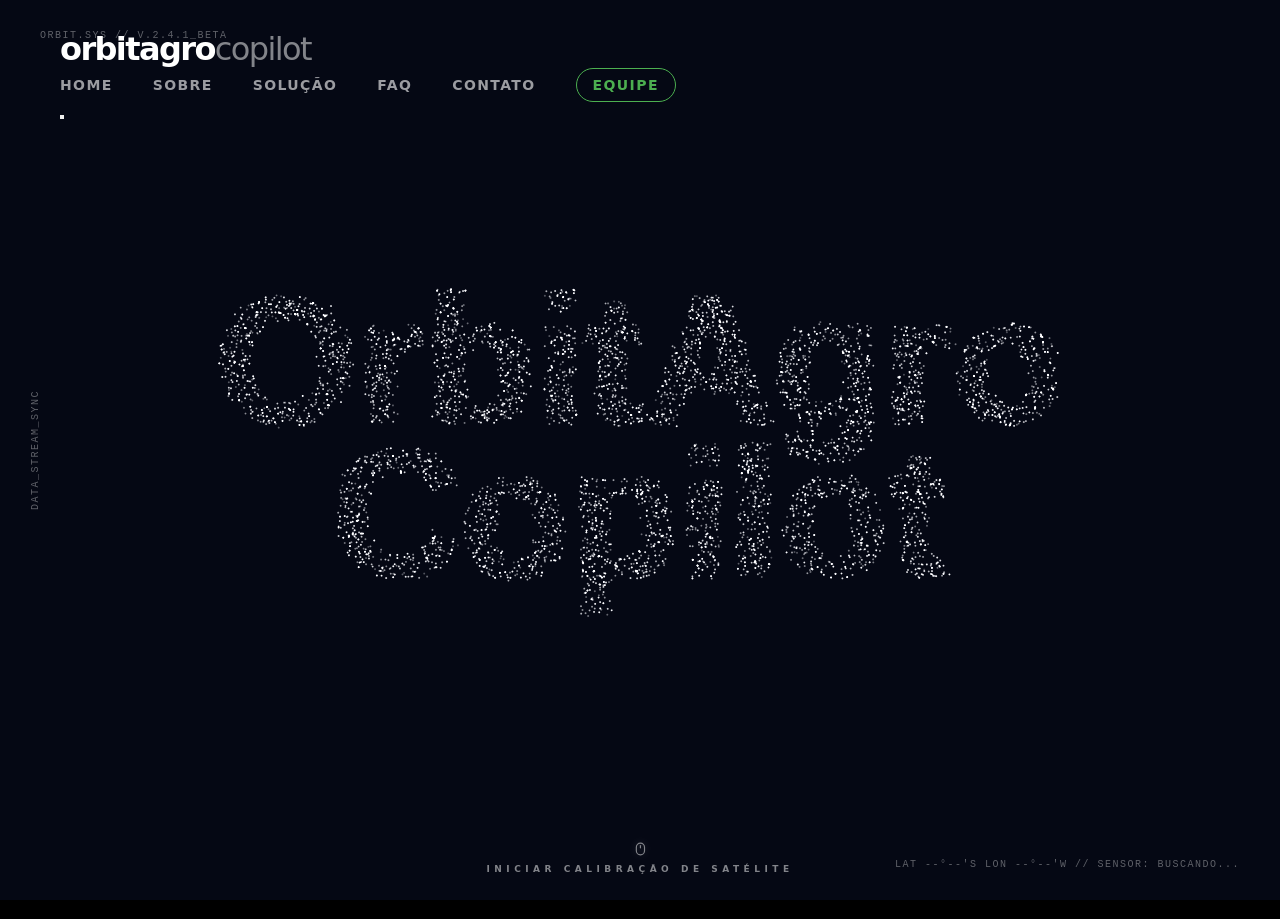
==== index.html @ 63adf606 "Feat: arrumando a pagina integrantes, amanhã vou terminar já, são 4 da manhã" ====
<!DOCTYPE html>
<html lang="pt-BR">
<head>
  <meta charset="UTF-8" />
  <meta name="viewport" content="width=device-width, initial-scale=1.0" />
  <title>OrbitAgro Copilot - Global Solution</title>
  <link rel="stylesheet" href="css/style.css" />
</head>
<body>
  <div class="hud-element hud-top-left" aria-hidden="true">ORBIT.SYS // V.2.4.1_BETA</div>
  <div class="hud-element hud-bottom-right" id="hud-location" aria-hidden="true">LAT --°--'S LON --°--'W // SENSOR: BUSCANDO...</div>
  <div class="hud-element hud-vertical" aria-hidden="true">DATA_STREAM_SYNC</div>

  <header class="site-header">
    <div class="header-inner">
      <h1 class="site-title">
        <a class="brand-logo" href="index.html" aria-label="OrbitAgro Copilot Home">
          <span>orbitagro</span><span>copilot</span>
        </a>
      </h1>
      <nav class="desktop-nav" aria-label="Navegação Principal">
        <a href="index.html">Home</a>
        <a href="pages/sobre.html">Sobre</a>
        <a href="#stage-plantacao">Solução</a>
        <a href="pages/faq.html">FAQ</a>
        <a href="pages/contato.html">Contato</a>
        <a href="pages/integrantes.html" class="highlighted-link">Equipe</a>
      </nav>
      <button class="menu-toggle" type="button" aria-label="Abrir menu mobile" aria-expanded="false" aria-controls="mobileMenu">
        <span></span><span></span><span></span>
      </button>
    </div>
  </header>

  <nav class="mobile-menu" id="mobileMenu" aria-label="Navegação Mobile">
    <a href="index.html">Home</a>
    <a href="pages/sobre.html">Sobre</a>
    <a href="#stage-plantacao">Solução</a>
    <a href="pages/faq.html">FAQ</a>
    <a href="pages/contato.html">Contato</a>
    <a href="pages/integrantes.html" class="highlighted-link-mobile">Equipe</a>
  </nav>

  <canvas id="particleCanvas" aria-hidden="true"></canvas>

  <div id="hotspot-layer" class="hotspot-layer" aria-hidden="true"></div>

  <div id="pestModal" class="pest-modal-overlay" role="dialog" aria-modal="true" aria-labelledby="modalPestName">
    <div class="pest-modal">
      <button class="close-modal" id="closeModal" aria-label="Fechar Modal">&times;</button>
      <div class="carousel-container">
        <div class="carousel-track" id="carouselTrack"></div>
        <button class="carousel-btn prev" id="btnPrev" aria-label="Anterior">&#10094;</button>
        <button class="carousel-btn next" id="btnNext" aria-label="Próximo">&#10095;</button>
      </div>
      <div class="pest-info">
        <h3 id="modalPestName" class="text-primary">Nome da Praga</h3>
        <p id="modalPestDesc">Descrição dos sintomas...</p>
      </div>
    </div>
  </div>

  <main class="journey-container">
    
    <section class="stage align-center" id="stage-hero" aria-label="Início">
      <div class="scroll-hint">
        <svg class="mouse-icon mouse-icon-svg" viewBox="0 0 24 24" fill="none" stroke="currentColor" stroke-width="2" stroke-linecap="round" stroke-linejoin="round" aria-hidden="true"><rect x="5" y="2" width="14" height="20" rx="7" ry="7"></rect><line x1="12" y1="6" x2="12" y2="10"></line></svg>
        <span>Iniciar Calibração de Satélite</span>
      </div>
    </section>

    <section class="stage split-layout" id="stage-plantacao" aria-labelledby="titulo-lavoura">
      <div class="glass-card align-left">
        <h2 id="titulo-lavoura" class="split-text">Dados da Lavoura</h2>
        <p class="animate-fade-up subtitle-spacing">Parâmetros iniciais de cultivo.</p>
        
        <label class="animate-fade-up" for="talhao">Identificação do talhão</label>
        <input type="text" id="talhao" placeholder="Ex: Lote Alfa" class="text-input animate-fade-up" />
        
        <label class="animate-fade-up">Cultura predominante</label>
        <div class="chip-group animate-fade-up" role="radiogroup" aria-label="Selecione a cultura">
          <label class="chip"><input type="radio" name="cultura" value="soja">🌿 Soja</label>
          <label class="chip"><input type="radio" name="cultura" value="cana">🎋 Cana</label>
          <label class="chip"><input type="radio" name="cultura" value="milho">🌽 Milho</label>
          <label class="chip"><input type="radio" name="cultura" value="cafe">☕ Café</label>
          <label class="chip"><input type="radio" name="cultura" value="algodao">☁️ Algodão</label>
        </div>
      </div>
      
      <article class="insights-panel align-right" id="panel-plantacao">
        <div class="hologram-beam" aria-hidden="true"></div> 
        <div class="hologram-base" aria-hidden="true"></div> 
        <div class="crop-profile-row animate-fade-up">
          <div class="image-scanner-container">
             <img src="" id="info-img-cultura" class="crop-image-large" alt="Grão da Cultura" />
             <div class="scanner-overlay" aria-hidden="true"></div>
          </div>
          <div class="crop-info-side">
             <span id="info-ranking">--</span>
             <h3 id="info-nome-cultura" class="huge-data small text-primary">--</h3>
             <div class="insight-label mt-3">Requisitos Edáficos (Solo)</div>
             <div class="insight-value-side" id="info-solo-tipo">-</div>
             <div class="insight-label mt-3">Preparo e Manejo Sustentável</div>
             <div class="insight-value-side text-muted" id="info-solo-manejo">-</div>
          </div>
        </div>
      </article>
    </section>

    <section class="stage monitoramento-stage" id="stage-sol" aria-label="Monitoramento NDVI">
      <aside class="telemetry-left">
        <div class="data-box">
          <h3 class="label">Temperatura Local</h3>
          <div class="value" id="rt-temp">--°C</div>
          <p class="sub-label" id="rt-local">Aguardando Coordenada...</p>
        </div>
        <div class="data-box mt-4">
          <h3 class="label">Qualidade do Ar (AQI)</h3>
          <div class="value text-primary" id="rt-aqi">--</div>
          <p class="sub-label">Analisando particulados...</p>
        </div>
      </aside>

      <article class="satellite-viewer">
        <div class="viewer-border">
          <img id="img-satelite-real" src="" alt="Mapa NDVI" />
          <div class="ndvi-legend" id="ndviLegend" aria-hidden="true">
            <div class="legend-title">Índice Vegetativo (NDVI)</div>
            <div class="legend-bar"></div>
            <div class="legend-labels"><span>Nuvens</span><span>Solo Nu</span><span>Deficiência</span><span>Saudável</span><span>Denso</span></div>
          </div>
        </div>
      </article>

      <aside class="telemetry-right">
        <div class="data-box">
          <h3 class="label">Previsão (3 Dias)</h3>
          <ul id="rt-forecast" class="forecast-list"><li>Aguardando satélite...</li></ul>
        </div>
      </aside>

      <div class="soil-info-bar">
        <div class="info-item"><h4>Manejo Recomendado</h4><p id="res-solo-info">Sincronizando com satélite Sentinel-2...</p></div>
        <div class="info-item"><h4>Laudo Agronômico Orbital</h4><p id="res-ndvi">Processando imagem espectral...</p></div>
      </div>
    </section>

    <section class="stage monitoramento-stage" id="stage-chuva" aria-label="Monitoramento NDMI">
      <aside class="telemetry-left">
        <div class="data-box">
          <h3 class="label text-blue">Chance de Chuva (Hoje)</h3>
          <div class="value text-blue" id="rt-chuva-chance">--%</div>
          <p class="sub-label text-blue" id="rt-chuva-vol">Volume: -- mm</p>
        </div>
      </aside>

      <article class="satellite-viewer">
        <div class="viewer-border ndmi-border">
          <img id="img-satelite-umidade" src="" alt="Mapa Hídrico NDMI" />
          <div class="ndvi-legend ndmi-legend" id="ndmiLegend" aria-hidden="true">
            <div class="legend-title">Índice de Umidade do Solo (NDMI)</div>
            <div class="legend-bar"></div>
            <div class="legend-labels"><span>Seca Severa</span><span>Déficit</span><span>Ideal</span><span>Úmido</span><span>Alagado</span></div>
          </div>
        </div>
      </article>

      <aside class="telemetry-right">
        <div class="data-box">
          <h3 class="label text-blue">Probabilidade Semanal</h3>
          <ul id="rt-chuva-semana" class="forecast-list blue-list">
            <li>Aguardando meteorologia...</li>
          </ul>
        </div>
      </aside>

      <div class="soil-info-bar ndmi-bar">
        <div class="info-item">
          <h4 class="text-blue">Diretriz de Irrigação</h4>
          <p id="res-irrigacao-info">Aguardando dados meteorológicos...</p>
        </div>
        <div class="info-item">
          <h4 class="text-blue">Laudo Hídrico Orbital</h4>
          <p id="res-ndmi-laudo">Processando satélite de umidade...</p>
        </div>
      </div>
    </section>

    <section class="stage align-center stage-relative" id="stage-pragas-interativas" aria-label="Catálogo Biológico">
      <div class="text-center-wrapper disabled-pointer">
        <h2 class="split-text pest-title">Catálogo Biológico</h2>
        <p class="pest-subtitle">Interaja com os pontos luminosos sobre as folhas para identificar as ameaças comuns e aprender a reconhecer os sintomas na sua lavoura.</p>
      </div>
    </section>

    <section class="stage split-layout" id="stage-inspecao" aria-labelledby="titulo-laudo">
      <div class="glass-card align-left compact-card">
        <h2 id="titulo-laudo" class="split-text">Laudo Analítico</h2>
        <p class="animate-fade-up">Cruze as imagens orbitais com sua observação local.</p>
        
        <fieldset class="custom-fieldset">
          <legend class="custom-legend animate-fade-up">1. Com base no Satélite NDVI, a saúde foliar atual é:</legend>
          <div class="radio-cards animate-fade-up mb-20">
            <label class="radio-card"><input type="radio" name="saudeFoliar" value="1" checked><span class="title">Verde / Densa</span></label>
            <label class="radio-card"><input type="radio" name="saudeFoliar" value="2"><span class="title">Amarelada / Falhas</span></label>
          </div>
        </fieldset>

        <fieldset class="custom-fieldset">
          <legend class="custom-legend animate-fade-up">2. O Mapa Hídrico (NDMI) apresenta zonas críticas marrons?</legend>
          <div class="radio-cards animate-fade-up mb-20">
            <label class="radio-card"><input type="radio" name="stressHidrico" value="2"><span class="title">Sim (Déficit Hídrico)</span></label>
            <label class="radio-card"><input type="radio" name="stressHidrico" value="1" checked><span class="title">Não (Ideal/Saturado)</span></label>
          </div>
        </fieldset>

        <label class="animate-fade-up" for="diasSeca">3. Ocorreram dias seguidos sem precipitação na fazenda?</label>
        <div class="stepper animate-fade-up mb-20 stepper-height">
          <button type="button" class="step-btn" id="btnMinus" aria-label="Diminuir dias">-</button>
          <input type="number" id="diasSeca" value="0" min="0" readonly aria-label="Quantidade de dias sem chuva" />
          <button type="button" class="step-btn" id="btnPlus" aria-label="Aumentar dias">+</button>
        </div>

        <fieldset class="custom-fieldset">
          <legend class="custom-legend animate-fade-up">4. Após o estudo interativo, identificou pragas na lavoura?</legend>
          <div class="radio-cards column-cards-mobile animate-fade-up">
            <label class="radio-card"><input type="radio" name="nivelPragas" value="3"><span class="icon" aria-hidden="true">🐛</span><span class="title">Infestação</span></label>
            <label class="radio-card"><input type="radio" name="nivelPragas" value="2"><span class="icon" aria-hidden="true">🤔</span><span class="title">Foco Isolado</span></label>
            <label class="radio-card"><input type="radio" name="nivelPragas" value="1" checked><span class="icon" aria-hidden="true">✅</span><span class="title">Sem Pragas</span></label>
          </div>
        </fieldset>

        <button id="btnDiagnostico" class="primary-btn animate-fade-up mt-30">Gerar Diagnóstico Final</button>
      </div>
    </section>

    <section class="stage final-stage" id="stage-resultado" aria-label="Resultado Analítico">
      <div class="corners-container" aria-hidden="true">
        <div class="floating-corner"><h4>Saúde Foliar</h4><p id="res-praga">Aguardando dados...</p></div>
        <div class="floating-corner"><h4>Condição do Solo</h4><p id="res-solo">Aguardando dados...</p></div>
        <div class="floating-corner"><h4>Balanço Hídrico</h4><p id="res-chuva">Aguardando dados...</p></div>
        <div class="floating-corner"><h4>Clima e Atmosfera</h4><p id="res-clima">Aguardando dados...</p></div>
      </div>
      
      <div class="glass-card result-card">
        <h2 class="split-text">Decisão Agronômica</h2>
        
        <div class="dashboard animate-fade-up">
          <div class="gauge-container" aria-hidden="true">
            <svg viewBox="0 0 100 55" class="gauge">
              <path d="M 10 50 A 40 40 0 0 1 90 50" fill="none" stroke="rgba(255,255,255,0.08)" stroke-width="4" stroke-linecap="round" stroke-dasharray="2 4"/>
              <path id="gaugeFill" d="M 10 50 A 40 40 0 0 1 90 50" fill="none" stroke="#4caf50" stroke-width="6" stroke-linecap="round" stroke-dasharray="126" stroke-dashoffset="126" class="gauge-fill-path" />
            </svg>
            <div class="gauge-text" id="riskBadge">PROCESSAR</div>
          </div>
          <div class="factors" aria-hidden="true">
            <div class="factor"><div class="factor-header"><span>NDVI Foliar</span></div><div class="factor-bar"><div class="factor-fill" id="barNdvi"></div></div></div>
            <div class="factor"><div class="factor-header"><span>Risco Hídrico</span></div><div class="factor-bar"><div class="factor-fill" id="barSeca"></div></div></div>
            <div class="factor"><div class="factor-header"><span>Ameaça Biol.</span></div><div class="factor-bar"><div class="factor-fill" id="barPraga"></div></div></div>
          </div>
        </div>

        <div class="recommendations animate-fade-up mt-4">
          <h3 class="text-primary mb-15">Parecer Inteligente Copilot:</h3>
          <ul id="recList"></ul>
        </div>
        
        <button id="btnRecomecar" class="secondary-btn animate-fade-up mt-30">Nova Calibração</button>
      </div>
    </section>
  </main>
  <script src="js/script.js"></script>
</body>
</html>
---- css/style.css ----
/* ==========================================================================
   ORBITAGRO COPILOT - STYLESHEET
   Padrão: BEM (modificado) / Clean Code CSS
   ========================================================================== */

/* =========================================
   1. VARIÁVEIS GLOBAIS E RESET
   ========================================= */
:root {
  --bg: #000000;
  --text: #ffffff;
  --muted: rgba(255, 255, 255, 0.6);
  --primary: #4caf50;
  --glow: rgba(76, 175, 80, 0.3);
  --blue: #03a9f4;
  
  --glass-bg: rgba(10, 10, 12, 0.65);
  --glass-border: rgba(255, 255, 255, 0.1);
  
  --ease: cubic-bezier(0.25, 1, 0.5, 1);
}

* {
  margin: 0;
  padding: 0;
  box-sizing: border-box;
}

html, body {
  width: 100%;
  height: 100%;
  overflow: hidden;
  background: var(--bg);
  color: var(--text);
  font-family: "SF Pro Display", Inter, system-ui, sans-serif;
  text-rendering: optimizeLegibility;
  -webkit-font-smoothing: antialiased;
}

/* Background com as Partículas WebGL */
#particleCanvas {
  position: fixed;
  inset: 0;
  width: 100vw;
  height: 100vh;
  display: block;
  background: var(--bg);
  z-index: 1;
  pointer-events: none;
}


/* =========================================
   2. HUD E NAVEGAÇÃO SUPERIOR
   ========================================= */
.hud-element {
  position: fixed;
  z-index: 50;
  font-family: monospace;
  font-size: 10px;
  color: var(--muted);
  letter-spacing: 0.15em;
  pointer-events: none;
  opacity: 0.6;
}

.hud-top-left {
  top: 30px;
  left: 40px;
}

.hud-bottom-right {
  bottom: 30px;
  right: 40px;
}

.hud-vertical {
  top: 50%;
  left: 30px;
  transform: translateY(-50%) rotate(-180deg);
  writing-mode: vertical-rl;
}

.site-header {
  position: fixed;
  top: 0;
  left: 0;
  right: 0;
  z-index: 100;
  padding: 30px 60px;
  display: flex;
  align-items: center;
  justify-content: space-between;
}

.brand-logo {
  font-size: 32px;
  font-weight: 800;
  letter-spacing: -0.05em;
  color: #fff;
  text-decoration: none;
}

.brand-logo span:last-child {
  font-weight: 400;
  opacity: 0.5;
}

.desktop-nav {
  display: flex;
  gap: 40px;
  align-items: center;
}

.desktop-nav a {
  color: #fff;
  text-decoration: none;
  font-size: 14px;
  font-weight: 600;
  text-transform: uppercase;
  letter-spacing: 0.1em;
  opacity: 0.6;
  transition: opacity 0.4s var(--ease), text-shadow 0.4s var(--ease);
}

.desktop-nav a:hover {
  opacity: 1;
  text-shadow: 0 0 15px rgba(255, 255, 255, 0.6);
}

.desktop-nav a.highlighted-link {
  color: var(--primary);
  opacity: 1;
  border: 1px solid var(--primary);
  padding: 8px 16px;
  border-radius: 999px;
  transition: 0.3s var(--ease);
}

.desktop-nav a.highlighted-link:hover {
  background: var(--primary);
  color: #000;
  text-shadow: none;
  box-shadow: 0 0 15px var(--glow);
}

/* Scroll Hint (Rato animado) */
.scroll-hint {
  position: absolute;
  bottom: 5vh;
  left: 50%;
  transform: translateX(-50%);
  display: flex;
  flex-direction: column;
  align-items: center;
  gap: 8px;
  opacity: 0.5;
  pointer-events: none;
  z-index: 20;
  text-align: center;
}

.scroll-hint span {
  font-size: 9px;
  letter-spacing: 0.5em;
  text-transform: uppercase;
  font-weight: 600;
  color: #fff;
}

.mouse-icon {
  width: 14px;
  height: 14px;
  filter: drop-shadow(0 0 4px rgba(255, 255, 255, 0.4));
  animation: bounceMouse 2s infinite var(--ease);
}

@keyframes bounceMouse {
  0%, 100% { transform: translateY(0); }
  50% { transform: translateY(-8px); }
}


/* =========================================
   3. ESTRUTURA GERAL (GRID & STAGES)
   ========================================= */
.journey-container {
  position: relative;
  z-index: 10;
  height: 100vh;
  width: 100vw;
  overflow-y: scroll;
  scroll-snap-type: y mandatory;
  scroll-behavior: smooth;
  -ms-overflow-style: none;
  scrollbar-width: none;
}

.journey-container::-webkit-scrollbar {
  display: none;
}

.stage {
  min-height: 100vh;
  width: 100vw;
  display: flex;
  align-items: center;
  justify-content: center;
  padding: 5vh 8vw;
  scroll-snap-align: start;
  scroll-snap-stop: always;
  overflow: hidden;
}

.split-layout {
  display: grid;
  grid-template-columns: 500px 1fr;
  gap: 80px;
  width: 100%;
  max-width: 1500px;
  margin: 0 auto;
}

.split-layout.reverse {
  grid-template-columns: 1fr 500px;
}


/* =========================================
   4. TIPOGRAFIA, TEXTOS E ANIMAÇÕES
   ========================================= */
.huge-data {
  font-size: 72px;
  font-weight: 800;
  letter-spacing: -0.05em;
  line-height: 1;
  text-shadow: 0 0 30px rgba(255, 255, 255, 0.2);
  margin-bottom: 10px;
}

.huge-data.small {
  font-size: 48px;
}

.text-primary { color: var(--primary); }
.text-muted { color: var(--muted); }
.text-blue { color: var(--blue) !important; text-shadow: 0 0 30px rgba(3, 169, 244, 0.4); }

.mt-3 { margin-top: 24px; }
.mt-4 { margin-top: 40px; }

/* Animações de Revelação (Observer) */
.animate-fade-up {
  opacity: 0;
  transform: translate3d(0, 15px, 0);
  transition: all 0.6s var(--ease);
}

.is-active .animate-fade-up {
  opacity: 1;
  transform: translate3d(0, 0, 0);
}

.word {
  display: inline-block;
  overflow: hidden;
  vertical-align: bottom;
  margin-right: 0.25em;
}

.word-inner {
  display: inline-block;
  opacity: 0;
  transform: translate3d(0, 100%, 0);
  transition: transform 0.6s var(--ease), opacity 0.6s var(--ease);
}

.is-active .word-inner {
  opacity: 1;
  transform: translate3d(0, 0, 0);
}


/* =========================================
   5. COMPONENTES UI (CARDS E FORMULÁRIOS)
   ========================================= */
.glass-card {
  position: relative;
  background: var(--glass-bg);
  border-radius: 24px;
  padding: 48px;
  width: 100%;
  max-width: 500px;
  box-shadow: 0 20px 50px rgba(0, 0, 0, 0.8), inset 0 1px 1px rgba(255, 255, 255, 0.05);
  border: 1px solid var(--glass-border);
  z-index: 5;
}

.compact-card {
  padding: 30px 40px;
  max-width: 600px; /* Alargado para caber inputs lado a lado */
}

.glass-card h2 {
  font-size: 34px;
  margin-bottom: 8px;
  font-weight: 800;
  letter-spacing: -0.04em;
}

.glass-card p {
  color: var(--muted);
  font-size: 15px;
  margin-bottom: 36px;
  line-height: 1.5;
  font-weight: 300;
}

/* Helpers para inputs lado a lado (Estágio 6) */
.form-row {
  display: flex;
  gap: 20px;
  width: 100%;
  margin-bottom: 24px;
}

.form-col {
  flex: 1;
  display: flex;
  flex-direction: column;
}

label {
  display: block;
  font-size: 11px;
  font-weight: 600;
  color: rgba(255, 255, 255, 0.8);
  margin-bottom: 12px;
  text-transform: uppercase;
  letter-spacing: 0.1em;
}

.text-input {
  width: 100%;
  background: rgba(255, 255, 255, 0.03);
  border: 1px solid rgba(255, 255, 255, 0.15);
  color: #fff;
  padding: 18px;
  border-radius: 12px;
  font-size: 15px;
  margin-bottom: 32px;
  outline: none;
  transition: 0.3s var(--ease);
}

.text-input:focus {
  border-color: rgba(255, 255, 255, 0.5);
  background: rgba(255, 255, 255, 0.08);
}

/* Chips de Seleção */
.chip-group {
  display: flex;
  flex-wrap: wrap;
  gap: 8px;
  margin-bottom: 32px;
}

.chip {
  cursor: pointer;
  padding: 10px 16px;
  background: rgba(255, 255, 255, 0.05);
  border: 1px solid rgba(255, 255, 255, 0.1);
  border-radius: 8px;
  font-size: 13px;
  font-weight: 500;
  transition: 0.3s var(--ease);
  display: inline-flex;
  align-items: center;
  gap: 8px;
}

.chip input {
  display: none;
}

.chip:hover {
  background: rgba(255, 255, 255, 0.15);
  transform: translateY(-2px);
}

.chip:has(input:checked) {
  background: #fff;
  color: #000;
  font-weight: 700;
  box-shadow: 0 4px 15px rgba(255, 255, 255, 0.3);
}

/* Radio Cards (Inspecções) */
.radio-cards {
  display: flex;
  gap: 8px;
}

.radio-cards.column-cards {
  flex-direction: column;
}

.radio-card {
  flex: 1;
  position: relative;
  cursor: pointer;
  background: rgba(255, 255, 255, 0.03);
  border: 1px solid rgba(255, 255, 255, 0.08);
  border-radius: 12px;
  padding: 16px;
  text-align: center;
  transition: 0.3s var(--ease);
  display: flex;
  flex-direction: column;
  align-items: center;
  gap: 10px;
}

.compact-radios .radio-card {
  flex-direction: row;
  text-align: left;
  padding: 10px 15px;
}

.radio-card input {
  display: none;
}

.radio-card .icon {
  font-size: 20px;
  filter: grayscale(1) opacity(0.6);
  transition: 0.3s var(--ease);
}

.radio-card .title {
  font-size: 12px;
  font-weight: 500;
  color: var(--muted);
  transition: 0.3s var(--ease);
}

.radio-card:hover {
  background: rgba(255, 255, 255, 0.08);
  transform: translateY(-3px);
}

.radio-card:has(input:checked) {
  background: rgba(255, 255, 255, 0.12);
  border-color: var(--primary);
  box-shadow: 0 4px 20px var(--glow);
  transform: translateY(-3px);
}

.radio-card:has(input:checked) .icon {
  filter: grayscale(0) opacity(1);
  transform: scale(1.1);
}

.radio-card:has(input:checked) .title {
  color: #fff;
}

/* Stepper (Contador de dias secos) */
.stepper {
  display: flex;
  align-items: center;
  background: rgba(255, 255, 255, 0.05);
  border: 1px solid rgba(255, 255, 255, 0.1);
  border-radius: 12px;
  overflow: hidden;
  height: 48px;
}

.step-btn {
  width: 50px;
  height: 100%;
  background: transparent;
  border: none;
  color: #fff;
  font-size: 22px;
  cursor: pointer;
  transition: 0.2s;
}

.step-btn:hover {
  background: rgba(255, 255, 255, 0.15);
}

.stepper input {
  flex: 1;
  height: 100%;
  background: transparent;
  border: none;
  color: #fff;
  font-size: 18px;
  font-weight: 700;
  text-align: center;
}

/* Botões */
.primary-btn {
  width: 100%;
  padding: 18px;
  border: none;
  border-radius: 12px;
  background: #fff;
  color: #000;
  font-size: 14px;
  text-transform: uppercase;
  letter-spacing: 0.1em;
  font-weight: 800;
  cursor: pointer;
  transition: all 0.3s var(--ease);
}

.primary-btn:hover {
  background: #e0e0e0;
  transform: translateY(-2px);
  box-shadow: 0 8px 25px rgba(255, 255, 255, 0.25);
}

.secondary-btn {
  width: 100%;
  padding: 16px;
  border: 1px solid rgba(255, 255, 255, 0.2);
  border-radius: 12px;
  background: transparent;
  color: #fff;
  font-size: 13px;
  text-transform: uppercase;
  letter-spacing: 0.1em;
  font-weight: 600;
  cursor: pointer;
  transition: 0.3s var(--ease);
}

.secondary-btn:hover {
  background: rgba(255, 255, 255, 0.1);
}


/* =========================================
   6. EFEITO HOLOGRAMA (ESTÁGIO 2)
   ========================================= */
.insights-panel {
  opacity: 0;
  pointer-events: none;
  transform: translateY(30px);
  transition: all 0.6s var(--ease);
  display: flex;
  flex-direction: column;
  justify-content: center;
  position: relative;
  padding: 40px 20px;
}

.insights-panel.visible {
  opacity: 1;
  pointer-events: auto;
  transform: translateY(0);
}

.hologram-base {
  position: absolute;
  bottom: -80px;
  left: 50%;
  transform: translateX(-50%);
  width: 150px;
  height: 15px;
  background: var(--primary);
  border-radius: 50%;
  box-shadow: 0 0 50px 20px rgba(76, 175, 80, 0.4);
  opacity: 0;
  transition: opacity 1s var(--ease);
  z-index: -1;
}

.hologram-beam {
  position: absolute;
  bottom: -75px;
  left: -10%;
  width: 120%;
  height: 130%;
  background: linear-gradient(to top, rgba(76, 175, 80, 0.15) 0%, transparent 70%);
  clip-path: polygon(40% 100%, 60% 100%, 100% 0, 0 0);
  opacity: 0;
  transition: opacity 1s var(--ease) 0.2s;
  pointer-events: none;
  z-index: -1;
}

.insights-panel.visible .hologram-base, 
.insights-panel.visible .hologram-beam {
  opacity: 1;
}

.crop-profile-row {
  display: flex;
  flex-direction: row;
  align-items: center;
  gap: 50px;
  width: 100%;
  text-align: left;
}

.image-scanner-container {
  position: relative;
  width: 320px;
  height: 320px;
  border-radius: 30px;
  overflow: hidden;
  border: 2px solid var(--primary);
  box-shadow: 0 0 50px rgba(76, 175, 80, 0.2);
  flex-shrink: 0;
}

.crop-image-large {
  width: 100%;
  height: 100%;
  object-fit: cover;
  background-color: #050508;
}

.scanner-overlay {
  position: absolute;
  top: 0;
  left: 0;
  width: 100%;
  height: 100%;
  background: linear-gradient(to bottom, rgba(76, 175, 80, 0.2) 0%, transparent 50%, rgba(76, 175, 80, 0.2) 100%);
  mix-blend-mode: overlay;
  pointer-events: none;
}

.crop-info-side {
  display: flex;
  flex-direction: column;
  flex: 1;
}

.crop-info-side span {
  font-family: monospace;
  color: var(--primary);
  font-size: 12px;
  letter-spacing: 0.2em;
  text-transform: uppercase;
  margin-bottom: 8px;
}

.insight-label {
  font-family: monospace;
  font-size: 11px;
  color: var(--primary);
  text-transform: uppercase;
  letter-spacing: 0.15em;
  margin-bottom: 8px;
}

.insight-value-side {
  font-size: 16px;
  line-height: 1.6;
  color: #fff;
  text-shadow: 0 2px 10px rgba(0, 0, 0, 0.8);
}


/* =========================================
   7. PAINEL DE SATÉLITES E TELEMETRIA (ESTÁGIOS 3 E 4)
   ========================================= */
.monitoramento-stage {
  display: grid;
  grid-template-columns: 250px 1fr 250px;
  grid-template-rows: 1fr auto;
  gap: 40px;
  width: 100%;
  max-width: 1600px;
  margin: 0 auto;
}

.telemetry-left, 
.telemetry-right {
  display: flex;
  flex-direction: column;
  justify-content: center;
  gap: 40px;
}

.data-box {
  border-left: 3px solid var(--primary);
  padding-left: 20px;
}

.data-box h3.text-blue {
  border-left-color: var(--blue);
}

#stage-chuva .data-box {
  border-left: 3px solid var(--blue);
}

.data-box .label {
  font-family: monospace;
  font-size: 12px;
  color: var(--primary);
  text-transform: uppercase;
  margin-bottom: 8px;
  letter-spacing: 0.1em;
}

.data-box .value {
  font-size: 64px;
  font-weight: 800;
  color: #fff;
  line-height: 1;
  margin-bottom: 5px;
  text-shadow: 0 0 20px rgba(255, 255, 255, 0.1);
}

.data-box .sub-label {
  font-size: 13px;
  color: var(--muted);
}

.satellite-viewer {
  display: flex;
  justify-content: center;
  align-items: center;
  width: 100%;
}

.viewer-border {
  width: 100%;
  height: 400px;
  border: 1px solid var(--glass-border);
  border-radius: 20px;
  position: relative;
  overflow: hidden;
  box-shadow: 0 20px 50px rgba(0, 0, 0, 0.8), inset 0 0 0 2px var(--primary);
  background: #050508;
}

.ndmi-border {
  box-shadow: 0 20px 50px rgba(0, 0, 0, 0.8), inset 0 0 0 2px var(--blue);
  border-color: rgba(3, 169, 244, 0.3);
}

#img-satelite-real, 
#img-satelite-umidade {
  width: 100%;
  height: 100%;
  object-fit: cover;
  opacity: 0.4;
  transition: opacity 1.5s var(--ease);
}

#img-satelite-real.loaded, 
#img-satelite-umidade.loaded {
  opacity: 1;
  filter: contrast(1.1) saturate(1.2);
}

/* Legendas Sobrepostas no Satélite (HUD) */
.ndvi-legend {
  position: absolute;
  bottom: 15px;
  left: 50%;
  transform: translateX(-50%);
  background: rgba(0, 0, 0, 0.85);
  border: 1px solid rgba(255, 255, 255, 0.15);
  padding: 12px 25px;
  border-radius: 12px;
  width: 90%;
  max-width: 600px;
  backdrop-filter: blur(10px);
  display: flex;
  flex-direction: column;
  gap: 8px;
  z-index: 10;
  opacity: 0;
  pointer-events: none;
  transition: opacity 1s var(--ease);
}

.ndvi-legend.visible {
  opacity: 1;
  pointer-events: auto;
}

.legend-title {
  font-family: monospace;
  font-size: 11px;
  color: #fff;
  text-transform: uppercase;
  letter-spacing: 0.1em;
  text-align: center;
  margin-bottom: 4px;
}

.legend-bar {
  width: 100%;
  height: 8px;
  border-radius: 4px;
  box-shadow: inset 0 0 5px rgba(0, 0, 0, 0.5);
  background: linear-gradient(to right, #808080 0%, #a65913 25%, #e6e633 50%, #4ccc4c 75%, #006600 100%);
}

.legend-labels {
  display: flex;
  justify-content: space-between;
  font-size: 10px;
  color: rgba(255, 255, 255, 0.7);
  font-weight: 500;
  text-transform: uppercase;
}

/* Especificidades do Índice NDMI (Água) */
.ndmi-legend {
  border-color: rgba(3, 169, 244, 0.4);
}

.ndmi-legend .legend-title {
  color: var(--blue);
}

.ndmi-legend .legend-bar {
  background: linear-gradient(to right, #8b4513 0%, #d2b48c 25%, #ffffff 50%, #87ceeb 75%, #0000ff 100%);
}

/* Listas de Previsão do Tempo */
.forecast-list {
  list-style: none;
}

.forecast-list li {
  display: flex;
  justify-content: space-between;
  font-size: 15px;
  border-bottom: 1px dashed rgba(255, 255, 255, 0.2);
  padding: 12px 0;
  color: #fff;
}

.blue-list li {
  border-bottom-color: rgba(3, 169, 244, 0.2);
}

/* Barras Inferiores de Laudo (Soil Info) */
.soil-info-bar {
  grid-column: 1 / 4;
  display: flex;
  justify-content: space-between;
  background: var(--glass-bg);
  padding: 25px 40px;
  border-radius: 16px;
  border: 1px solid var(--glass-border);
  box-shadow: 0 10px 30px rgba(0, 0, 0, 0.5);
  margin-top: 10px;
}

.ndmi-bar {
  border-color: rgba(3, 169, 244, 0.3);
}

.info-item {
  flex: 1;
  padding: 0 20px;
}

.info-item:not(:last-child) {
  border-right: 1px solid rgba(255, 255, 255, 0.1);
}

.info-item h4 {
  font-family: monospace;
  color: var(--primary);
  font-size: 13px;
  text-transform: uppercase;
  margin-bottom: 10px;
  letter-spacing: 0.1em;
}

.info-item p {
  font-size: 15px;
  color: rgba(255, 255, 255, 0.8);
  line-height: 1.6;
}


/* =========================================
   8. HOTSPOTS E MODAL DE PRAGAS (ESTÁGIO 5)
   ========================================= */
.hotspot-layer {
  position: absolute;
  inset: 0;
  z-index: 15;
  pointer-events: none;
  opacity: 0;
  transition: opacity 0.5s var(--ease);
}

.hotspot-layer.active {
  pointer-events: auto;
  opacity: 1;
}

.hotspot {
  position: absolute;
  width: 30px;
  height: 30px;
  border-radius: 50%;
  background: rgba(255, 255, 255, 0.2);
  cursor: pointer;
  transform: translate(-50%, -50%);
  display: flex;
  align-items: center;
  justify-content: center;
  transition: transform 0.3s var(--ease);
}

.hotspot::before {
  content: '';
  position: absolute;
  width: 10px;
  height: 10px;
  background: #fff;
  border-radius: 50%;
  box-shadow: 0 0 20px 5px #fff;
  transition: background 0.3s, box-shadow 0.3s;
}

.hotspot::after {
  content: '';
  position: absolute;
  width: 100%;
  height: 100%;
  border-radius: 50%;
  border: 2px solid rgba(255, 255, 255, 0.8);
  animation: pulse 2s infinite;
}

.hotspot:hover {
  transform: translate(-50%, -50%) scale(1.5);
}

.hotspot:hover::before {
  background: var(--primary);
  box-shadow: 0 0 30px 10px var(--primary);
}

@keyframes pulse {
  0% { transform: scale(1); opacity: 1; }
  100% { transform: scale(2.5); opacity: 0; }
}

/* Modal e Carrossel */
.pest-modal-overlay {
  position: fixed;
  inset: 0;
  background: rgba(0, 0, 0, 0.8);
  z-index: 200;
  display: flex;
  align-items: center;
  justify-content: center;
  opacity: 0;
  pointer-events: none;
  transition: opacity 0.4s var(--ease);
  backdrop-filter: blur(10px);
}

.pest-modal-overlay.open {
  opacity: 1;
  pointer-events: auto;
}

.pest-modal {
  background: var(--glass-bg);
  border: 1px solid var(--primary);
  border-radius: 20px;
  width: 90%;
  max-width: 600px;
  overflow: hidden;
  position: relative;
  box-shadow: 0 20px 50px rgba(0, 0, 0, 0.9);
  transform: translateY(50px);
  transition: transform 0.5s var(--ease);
}

.pest-modal-overlay.open .pest-modal {
  transform: translateY(0);
}

.close-modal {
  position: absolute;
  top: 15px;
  right: 20px;
  background: transparent;
  border: none;
  color: #fff;
  font-size: 30px;
  cursor: pointer;
  z-index: 10;
}

.carousel-container {
  position: relative;
  width: 100%;
  height: 350px;
  overflow: hidden;
  background: #111;
}

.carousel-track {
  display: flex;
  width: 100%;
  height: 100%;
  transition: transform 0.5s var(--ease);
}

.carousel-slide {
  min-width: 100%;
  height: 100%;
  flex-shrink: 0;
}

.carousel-slide img {
  width: 100%;
  height: 100%;
  object-fit: cover;
}

.carousel-btn {
  position: absolute;
  top: 50%;
  transform: translateY(-50%);
  background: rgba(0, 0, 0, 0.6);
  color: #fff;
  border: none;
  padding: 15px;
  cursor: pointer;
  font-size: 18px;
  transition: background 0.3s var(--ease);
  z-index: 5;
}

.carousel-btn:hover {
  background: var(--primary);
}

.carousel-btn.prev {
  left: 0;
  border-radius: 0 10px 10px 0;
}

.carousel-btn.next {
  right: 0;
  border-radius: 10px 0 0 10px;
}

.pest-info {
  padding: 30px;
  text-align: center;
}

.pest-info h3 {
  font-size: 24px;
  margin-bottom: 10px;
}

.pest-info p {
  color: rgba(255, 255, 255, 0.8);
  line-height: 1.6;
  font-size: 15px;
}


/* =========================================
   9. DASHBOARD FINAL (ESTÁGIO 7)
   ========================================= */
.final-stage {
  position: relative;
}

.floating-corner {
  position: absolute;
  width: 280px;
  opacity: 0;
  transform: translateY(20px);
  transition: all 1s var(--ease) 0.5s;
}

.is-active .floating-corner {
  opacity: 1;
  transform: translateY(0);
}

.floating-corner h4 {
  font-family: monospace;
  color: var(--primary);
  font-size: 11px;
  letter-spacing: 0.1em;
  text-transform: uppercase;
  margin-bottom: 8px;
  border-bottom: 1px solid rgba(255, 255, 255, 0.1);
  padding-bottom: 8px;
}

.floating-corner p {
  font-size: 13px;
  line-height: 1.5;
  color: rgba(255, 255, 255, 0.7);
}

/* Posições dos painéis flutuantes (cantos) */
.top-left { top: 15vh; left: 8vw; }
.bottom-left { bottom: 15vh; left: 8vw; }
.top-right { top: 15vh; right: 8vw; text-align: right; }
.bottom-right { bottom: 15vh; right: 8vw; text-align: right; }

.top-right h4, 
.bottom-right h4 {
  text-align: right;
}

.gauge-container {
  position: relative;
  display: flex;
  flex-direction: column;
  align-items: center;
}

.gauge-text {
  position: absolute;
  bottom: 0;
  font-family: monospace;
  font-size: 20px;
  font-weight: 600;
  letter-spacing: 0.1em;
}

.factors {
  display: flex;
  flex-direction: column;
  gap: 14px;
}

.factor {
  display: flex;
  align-items: center;
  gap: 16px;
}

.factor-header {
  width: 80px;
  font-size: 11px;
  font-family: monospace;
  text-transform: uppercase;
  color: var(--muted);
}

.factor-bar {
  flex: 1;
  height: 4px;
  background: rgba(255, 255, 255, 0.08);
}

.factor-fill {
  height: 100%;
  width: 0%;
  transition: width 1.5s var(--ease), background 1s var(--ease);
}

.recommendations h3 {
  font-size: 16px;
  font-weight: 600;
  text-transform: uppercase;
}

.recommendations ul {
  list-style: none;
  display: flex;
  flex-direction: column;
  gap: 12px;
}

.recommendations li {
  font-size: 15px;
  line-height: 1.6;
  color: rgba(255, 255, 255, 0.8);
  padding-left: 20px;
  position: relative;
}

.recommendations li::before {
  content: '>';
  position: absolute;
  left: 0;
  color: var(--primary);
  font-family: monospace;
}


/* =========================================
   10. RESPONSIVIDADE (MOBILE)
   ========================================= */
@media (max-width: 1024px) {
  .site-header { padding: 20px; }
  .hud-element { display: none; }
  .desktop-nav { display: none; }
  
  .menu-toggle { display: block; }
  
  .split-layout, 
  .split-layout.reverse { 
    grid-template-columns: 1fr; 
    gap: 40px; 
  }
  
  .crop-profile-row { 
    flex-direction: column; 
    align-items: center; 
    text-align: center; 
  }
  
  .image-scanner-container { 
    width: 250px; 
    height: 250px; 
  }
  
  .monitoramento-stage { 
    grid-template-columns: 1fr; 
    grid-template-rows: auto; 
    text-align: center; 
    padding-top: 50px; 
  }
  
  .data-box { 
    border-left: none; 
    border-bottom: 3px solid var(--primary); 
    padding-bottom: 20px; 
    padding-left: 0; 
  }
  
  #stage-chuva .data-box { 
    border-bottom: 3px solid var(--blue); 
  }
  
  .soil-info-bar { 
    flex-direction: column; 
    gap: 30px; 
  }
  
  .info-item:not(:last-child) { 
    border-right: none; 
    border-bottom: 1px solid rgba(255, 255, 255, 0.1); 
    padding-bottom: 20px; 
  }
  
  .hologram-beam, 
  .hologram-base { 
    display: none; 
  }
  
  .stage { 
    height: auto; 
    padding-top: 100px; 
    padding-bottom: 100px; 
  }
  
  .journey-container { 
    scroll-snap-type: none; 
  }
}
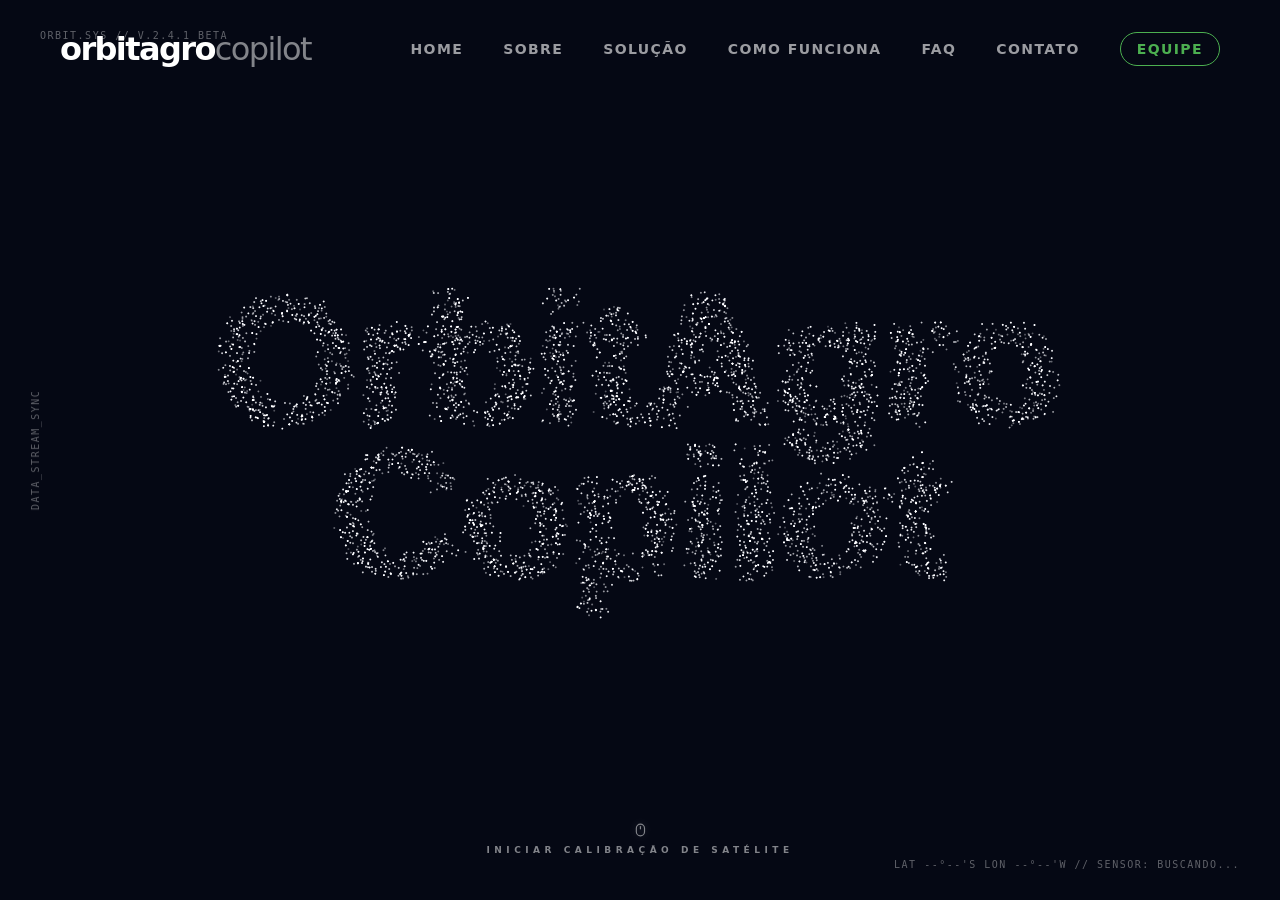
==== commit fcde78e9: "feat: finalizando o readme, adicionando o restante das paginas do projeto e arrumando a responsivida" ====
--- a/index.html
+++ b/index.html
@@ -21,7 +21,8 @@
       <nav class="desktop-nav" aria-label="Navegação Principal">
         <a href="index.html">Home</a>
         <a href="pages/sobre.html">Sobre</a>
-        <a href="#stage-plantacao">Solução</a>
+        <a href="pages/solucao.html">Solução</a>
+        <a href="pages/como-funciona.html">Como Funciona</a>
         <a href="pages/faq.html">FAQ</a>
         <a href="pages/contato.html">Contato</a>
         <a href="pages/integrantes.html" class="highlighted-link">Equipe</a>
@@ -35,7 +36,8 @@
   <nav class="mobile-menu" id="mobileMenu" aria-label="Navegação Mobile">
     <a href="index.html">Home</a>
     <a href="pages/sobre.html">Sobre</a>
-    <a href="#stage-plantacao">Solução</a>
+    <a href="pages/solucao.html">Solução</a>
+    <a href="pages/como-funciona.html">Como Funciona</a>
     <a href="pages/faq.html">FAQ</a>
     <a href="pages/contato.html">Contato</a>
     <a href="pages/integrantes.html" class="highlighted-link-mobile">Equipe</a>
@@ -232,14 +234,51 @@
 
         <button id="btnDiagnostico" class="primary-btn animate-fade-up mt-30">Gerar Diagnóstico Final</button>
       </div>
+
+      <div class="glass-card laudo-preview-card" aria-live="polite" aria-label="Pré-visualização do diagnóstico em tempo real">
+        <div class="preview-header">
+          <span class="preview-tag">LIVE</span>
+          <h3 class="preview-title">Pré-visualização</h3>
+        </div>
+
+        <div class="preview-cultura">
+          <span class="preview-label">Cultura Selecionada</span>
+          <span class="preview-value" id="preview-cultura-nome">Nenhuma selecionada</span>
+        </div>
+
+        <div class="preview-risk-area">
+          <div class="preview-risk-label">Risco Estimado</div>
+          <div class="preview-risk-badge" id="preview-risk-badge">NOMINAL</div>
+          <div class="preview-bar-track">
+            <div class="preview-bar-fill" id="preview-bar-fill"></div>
+          </div>
+        </div>
+
+        <div class="preview-factors">
+          <div class="preview-factor">
+            <span>NDVI Foliar</span>
+            <div class="mini-bar"><div class="mini-bar-fill" id="prev-bar-ndvi"></div></div>
+          </div>
+          <div class="preview-factor">
+            <span>Risco Hídrico</span>
+            <div class="mini-bar"><div class="mini-bar-fill" id="prev-bar-seca"></div></div>
+          </div>
+          <div class="preview-factor">
+            <span>Ameaça Biológica</span>
+            <div class="mini-bar"><div class="mini-bar-fill" id="prev-bar-praga"></div></div>
+          </div>
+        </div>
+
+        <p class="preview-hint">Ajuste os campos ao lado e clique em <strong>Gerar Diagnóstico</strong> para ver a análise completa na próxima tela.</p>
+      </div>
     </section>
 
     <section class="stage final-stage" id="stage-resultado" aria-label="Resultado Analítico">
       <div class="corners-container" aria-hidden="true">
-        <div class="floating-corner"><h4>Saúde Foliar</h4><p id="res-praga">Aguardando dados...</p></div>
-        <div class="floating-corner"><h4>Condição do Solo</h4><p id="res-solo">Aguardando dados...</p></div>
-        <div class="floating-corner"><h4>Balanço Hídrico</h4><p id="res-chuva">Aguardando dados...</p></div>
-        <div class="floating-corner"><h4>Clima e Atmosfera</h4><p id="res-clima">Aguardando dados...</p></div>
+        <div class="floating-corner top-left"><h4>Saúde Foliar</h4><p id="res-praga">Aguardando dados...</p></div>
+        <div class="floating-corner top-right"><h4>Condição do Solo</h4><p id="res-solo">Aguardando dados...</p></div>
+        <div class="floating-corner bottom-left"><h4>Balanço Hídrico</h4><p id="res-chuva">Aguardando dados...</p></div>
+        <div class="floating-corner bottom-right"><h4>Clima e Atmosfera</h4><p id="res-clima">Aguardando dados...</p></div>
       </div>
       
       <div class="glass-card result-card">
--- a/css/style.css
+++ b/css/style.css
@@ -14,8 +14,8 @@
   --glow: rgba(76, 175, 80, 0.3);
   --blue: #03a9f4;
   
-  --glass-bg: rgba(10, 10, 12, 0.65);
-  --glass-border: rgba(255, 255, 255, 0.1);
+  --glass-bg: rgba(6, 8, 6, 0.88);
+  --glass-border: rgba(76, 175, 80, 0.14);
   
   --ease: cubic-bezier(0.25, 1, 0.5, 1);
 }
@@ -410,8 +410,8 @@
   flex: 1;
   position: relative;
   cursor: pointer;
-  background: rgba(255, 255, 255, 0.03);
-  border: 1px solid rgba(255, 255, 255, 0.08);
+  background: rgba(4, 10, 4, 0.72);
+  border: 1px solid rgba(76, 175, 80, 0.12);
   border-radius: 12px;
   padding: 16px;
   text-align: center;
@@ -1080,7 +1080,155 @@
 
 
 /* =========================================
-   9. DASHBOARD FINAL (ESTÁGIO 7)
+   9. LAUDO — PRÉ-VISUALIZAÇÃO EM TEMPO REAL
+   ========================================= */
+.laudo-preview-card {
+  display: flex;
+  flex-direction: column;
+  gap: 24px;
+  height: fit-content;
+  align-self: center;
+}
+
+.preview-header {
+  display: flex;
+  align-items: center;
+  gap: 12px;
+}
+
+.preview-tag {
+  background: var(--primary);
+  color: #000;
+  font-size: 10px;
+  font-weight: 800;
+  letter-spacing: 0.15em;
+  padding: 3px 8px;
+  border-radius: 4px;
+  animation: pulse-tag 2s ease-in-out infinite;
+}
+
+@keyframes pulse-tag {
+  0%, 100% { opacity: 1; }
+  50%       { opacity: 0.45; }
+}
+
+.preview-title {
+  font-size: 16px;
+  font-weight: 700;
+  color: rgba(255, 255, 255, 0.9);
+  margin: 0;
+}
+
+.preview-cultura {
+  display: flex;
+  flex-direction: column;
+  gap: 6px;
+  padding: 16px;
+  background: rgba(255, 255, 255, 0.04);
+  border-radius: 12px;
+  border: 1px solid var(--glass-border);
+}
+
+.preview-label {
+  font-size: 11px;
+  text-transform: uppercase;
+  letter-spacing: 0.12em;
+  color: var(--muted);
+  font-family: monospace;
+}
+
+.preview-value {
+  font-size: 18px;
+  font-weight: 700;
+  color: var(--primary);
+  transition: color 0.4s var(--ease);
+}
+
+.preview-risk-area {
+  text-align: center;
+  padding: 8px 0;
+}
+
+.preview-risk-label {
+  font-size: 11px;
+  text-transform: uppercase;
+  letter-spacing: 0.12em;
+  color: var(--muted);
+  margin-bottom: 10px;
+  font-family: monospace;
+}
+
+.preview-risk-badge {
+  font-size: 34px;
+  font-weight: 900;
+  letter-spacing: 0.06em;
+  color: var(--primary);
+  transition: color 0.5s var(--ease);
+  margin-bottom: 16px;
+}
+
+.preview-bar-track {
+  width: 100%;
+  height: 6px;
+  background: rgba(255, 255, 255, 0.08);
+  border-radius: 999px;
+  overflow: hidden;
+}
+
+.preview-bar-fill {
+  height: 100%;
+  width: 0%;
+  border-radius: 999px;
+  background: var(--primary);
+  transition: width 0.6s var(--ease), background 0.5s;
+}
+
+.preview-factors {
+  display: flex;
+  flex-direction: column;
+  gap: 14px;
+}
+
+.preview-factor {
+  display: flex;
+  flex-direction: column;
+  gap: 6px;
+}
+
+.preview-factor span {
+  font-size: 12px;
+  color: var(--muted);
+  font-family: monospace;
+  text-transform: uppercase;
+  letter-spacing: 0.08em;
+}
+
+.mini-bar {
+  height: 4px;
+  background: rgba(255, 255, 255, 0.08);
+  border-radius: 999px;
+  overflow: hidden;
+}
+
+.mini-bar-fill {
+  height: 100%;
+  width: 15%;
+  border-radius: 999px;
+  background: var(--primary);
+  transition: width 0.55s var(--ease), background 0.4s;
+}
+
+.preview-hint {
+  font-size: 13px;
+  color: rgba(255, 255, 255, 0.42);
+  line-height: 1.65;
+  border-top: 1px solid var(--glass-border);
+  padding-top: 18px;
+  margin: 0;
+}
+
+/* =========================================
+   10. DASHBOARD FINAL (ESTÁGIO 7)
    ========================================= */
 .final-stage {
   position: relative;
@@ -1206,73 +1354,421 @@
 
 
 /* =========================================
-   10. RESPONSIVIDADE (MOBILE)
+   10. CABEÇALHO INTERNO E MENU HAMBURGUER
    ========================================= */
+.header-inner {
+  display: flex;
+  align-items: center;
+  justify-content: space-between;
+  width: 100%;
+}
+
+.menu-toggle {
+  display: none;
+  flex-direction: column;
+  justify-content: center;
+  align-items: center;
+  gap: 5px;
+  width: 42px;
+  height: 42px;
+  background: transparent;
+  border: 1px solid rgba(255, 255, 255, 0.2);
+  border-radius: 8px;
+  cursor: pointer;
+  z-index: 110;
+  padding: 6px;
+}
+
+.menu-toggle span {
+  display: block;
+  width: 20px;
+  height: 2px;
+  background: #fff;
+  border-radius: 2px;
+  transition: transform 0.35s var(--ease), opacity 0.35s var(--ease), width 0.35s var(--ease);
+  transform-origin: center;
+}
+
+.menu-toggle[aria-expanded="true"] span:nth-child(1) {
+  transform: translateY(7px) rotate(45deg);
+}
+
+.menu-toggle[aria-expanded="true"] span:nth-child(2) {
+  opacity: 0;
+  width: 0;
+}
+
+.menu-toggle[aria-expanded="true"] span:nth-child(3) {
+  transform: translateY(-7px) rotate(-45deg);
+}
+
+.mobile-menu {
+  position: fixed;
+  top: 0;
+  left: 0;
+  right: 0;
+  bottom: 0;
+  background: rgba(0, 0, 0, 0.97);
+  backdrop-filter: blur(20px);
+  -webkit-backdrop-filter: blur(20px);
+  z-index: 99;
+  display: flex;
+  flex-direction: column;
+  align-items: center;
+  justify-content: center;
+  gap: 28px;
+  transform: translateX(100%);
+  transition: transform 0.4s var(--ease);
+  pointer-events: none;
+}
+
+.mobile-menu.is-open {
+  transform: translateX(0);
+  pointer-events: auto;
+}
+
+.mobile-menu a {
+  color: #fff;
+  text-decoration: none;
+  font-size: clamp(22px, 5vw, 34px);
+  font-weight: 800;
+  letter-spacing: -0.02em;
+  text-transform: uppercase;
+  opacity: 0.6;
+  transition: opacity 0.3s var(--ease), transform 0.3s var(--ease);
+}
+
+.mobile-menu a:hover,
+.mobile-menu a:focus {
+  opacity: 1;
+  transform: translateX(8px);
+  outline: none;
+}
+
+.mobile-menu a.highlighted-link-mobile {
+  color: var(--primary);
+  opacity: 1;
+}
+
+/* =========================================
+   11. RESPONSIVIDADE (MEDIA QUERIES)
+   ========================================= */
+
+/* Tablet e Mobile (≤1024px) */
 @media (max-width: 1024px) {
   .site-header { padding: 20px; }
   .hud-element { display: none; }
   .desktop-nav { display: none; }
-  
-  .menu-toggle { display: block; }
-  
-  .split-layout, 
-  .split-layout.reverse { 
-    grid-template-columns: 1fr; 
-    gap: 40px; 
-  }
-  
-  .crop-profile-row { 
-    flex-direction: column; 
-    align-items: center; 
-    text-align: center; 
-  }
-  
-  .image-scanner-container { 
-    width: 250px; 
-    height: 250px; 
-  }
-  
-  .monitoramento-stage { 
-    grid-template-columns: 1fr; 
-    grid-template-rows: auto; 
-    text-align: center; 
-    padding-top: 50px; 
-  }
-  
-  .data-box { 
-    border-left: none; 
-    border-bottom: 3px solid var(--primary); 
-    padding-bottom: 20px; 
-    padding-left: 0; 
-  }
-  
-  #stage-chuva .data-box { 
-    border-bottom: 3px solid var(--blue); 
-  }
-  
-  .soil-info-bar { 
-    flex-direction: column; 
-    gap: 30px; 
-  }
-  
-  .info-item:not(:last-child) { 
-    border-right: none; 
-    border-bottom: 1px solid rgba(255, 255, 255, 0.1); 
-    padding-bottom: 20px; 
-  }
-  
-  .hologram-beam, 
-  .hologram-base { 
-    display: none; 
-  }
-  
-  .stage { 
-    height: auto; 
-    padding-top: 100px; 
-    padding-bottom: 100px; 
-  }
-  
-  .journey-container { 
-    scroll-snap-type: none; 
+
+  .menu-toggle { display: flex; }
+
+  .split-layout,
+  .split-layout.reverse {
+    grid-template-columns: 1fr;
+    gap: 40px;
+  }
+
+  .crop-profile-row {
+    flex-direction: column;
+    align-items: center;
+    text-align: center;
+  }
+
+  .image-scanner-container {
+    width: 250px;
+    height: 250px;
+  }
+
+  .monitoramento-stage {
+    grid-template-columns: 1fr 1fr;
+    grid-template-rows: auto auto auto;
+    grid-template-areas:
+      "sat    sat"
+      "left   right"
+      "bar    bar";
+    text-align: center;
+    padding-top: 50px;
+    gap: 24px;
+  }
+
+  .satellite-viewer { grid-area: sat; }
+  .telemetry-left   { grid-area: left; }
+  .telemetry-right  { grid-area: right; }
+  .soil-info-bar    { grid-area: bar; }
+
+  .data-box {
+    border-left: none;
+    border-bottom: 3px solid var(--primary);
+    padding-bottom: 20px;
+    padding-left: 0;
+  }
+
+  #stage-chuva .data-box {
+    border-bottom: 3px solid var(--blue);
+  }
+
+  .soil-info-bar {
+    flex-direction: column;
+    gap: 30px;
+  }
+
+  .info-item:not(:last-child) {
+    border-right: none;
+    border-bottom: 1px solid rgba(255, 255, 255, 0.1);
+    padding-bottom: 20px;
+  }
+
+  .hologram-beam,
+  .hologram-base {
+    display: none;
+  }
+
+  .stage {
+    height: auto;
+    padding-top: 100px;
+    padding-bottom: 100px;
+  }
+
+  .journey-container {
+    scroll-snap-type: none;
+  }
+
+  .glass-card {
+    padding: 32px 24px;
+    max-width: 100%;
+  }
+
+  .split-layout {
+    padding: 0 20px;
+  }
+}
+
+/* Tablet (≤768px) */
+@media (max-width: 768px) {
+  .site-header {
+    padding: 16px 20px;
+  }
+
+  .brand-logo {
+    font-size: 24px;
+  }
+
+  .huge-data {
+    font-size: 48px;
+  }
+
+  .huge-data.small {
+    font-size: 36px;
+  }
+
+  .glass-card h2 {
+    font-size: 26px;
+  }
+
+  .stage {
+    padding: 80px 20px 60px;
+  }
+
+  .radio-cards {
+    flex-wrap: wrap;
+  }
+
+  .radio-card {
+    min-width: calc(50% - 4px);
+  }
+
+  .column-cards-mobile {
+    flex-direction: column;
+  }
+
+  .floating-corner {
+    width: 200px;
+  }
+
+  .top-left, .bottom-left { left: 4vw; }
+  .top-right, .bottom-right { right: 4vw; }
+
+  .viewer-border {
+    height: clamp(220px, 45vw, 320px);
+    border-radius: 14px;
+  }
+
+  .data-box .value {
+    font-size: 44px;
+  }
+
+  .result-card {
+    padding: 24px;
+  }
+}
+
+/* Mobile (≤480px) */
+@media (max-width: 480px) {
+  .site-header {
+    padding: 14px 16px;
+  }
+
+  .brand-logo {
+    font-size: 20px;
+  }
+
+  .stage {
+    padding: 70px 16px 50px;
+  }
+
+  .glass-card {
+    padding: 24px 16px;
+    border-radius: 16px;
+  }
+
+  .glass-card h2 {
+    font-size: 22px;
+  }
+
+  .glass-card p {
+    font-size: 14px;
+  }
+
+  .chip-group {
+    gap: 6px;
+  }
+
+  .chip {
+    padding: 8px 12px;
+    font-size: 12px;
+  }
+
+  .primary-btn,
+  .secondary-btn {
+    padding: 16px;
+    font-size: 13px;
+  }
+
+  .radio-card {
+    min-width: 100%;
+  }
+
+  .floating-corner {
+    display: none;
+  }
+
+  .monitoramento-stage {
+    grid-template-columns: 1fr;
+    grid-template-areas:
+      "sat"
+      "left"
+      "right"
+      "bar";
+    gap: 18px;
+  }
+
+  .viewer-border {
+    height: clamp(180px, 55vw, 240px);
+    border-radius: 12px;
+  }
+
+  .data-box .value {
+    font-size: 36px;
+  }
+
+  .image-scanner-container {
+    width: 180px;
+    height: 180px;
+  }
+
+  .soil-info-bar {
+    padding: 20px 16px;
+  }
+
+  .pest-modal {
+    width: 95%;
+    border-radius: 14px;
+  }
+
+  .carousel-container {
+    height: 260px;
+  }
+}
+
+/* =========================================
+   11. RESULTADO MOBILE — CANTOS → GRADE
+   ========================================= */
+
+/* Tablet: converte os painéis flutuantes absolutos numa grade abaixo do card central */
+@media (max-width: 768px) {
+  .final-stage {
+    display: flex;
+    flex-direction: column;
+    align-items: center;
+    gap: 24px;
+    padding: 80px 20px 60px;
+  }
+
+  .result-card {
+    order: 1;
+    width: min(540px, 100%);
+  }
+
+  .corners-container {
+    order: 2;
+    position: relative;
+    display: grid;
+    grid-template-columns: 1fr 1fr;
+    gap: 12px;
+    width: min(540px, 100%);
+    margin: 0;
+  }
+
+  .floating-corner {
+    position: static;
+    width: auto;
+    padding: 16px;
+    background: rgba(255, 255, 255, 0.04);
+    border: 1px solid rgba(255, 255, 255, 0.1);
+    border-radius: 12px;
+  }
+
+  .is-active .floating-corner { transform: none; }
+  .top-left, .top-right, .bottom-left, .bottom-right {
+    top: auto; bottom: auto; left: auto; right: auto;
+  }
+
+  .top-right h4, .bottom-right h4 { text-align: left; }
+
+  /* Preview card no laudo: aparece abaixo do formulário em tablet */
+  .laudo-preview-card {
+    position: static;
+    width: min(540px, 100%);
+  }
+}
+
+/* Mobile: mostra cantos em coluna única, preview card compacto */
+@media (max-width: 480px) {
+  .floating-corner {
+    display: block;
+  }
+
+  .corners-container {
+    grid-template-columns: 1fr;
+  }
+
+  /* Preview card mais compacto no mobile */
+  .laudo-preview-card {
+    padding: 20px 16px;
+    gap: 16px;
+  }
+
+  .preview-risk-badge {
+    font-size: 26px;
+  }
+
+  .preview-value {
+    font-size: 15px;
+  }
+
+  /* Garante tap targets maiores nas radio-cards do laudo */
+  #stage-inspecao .radio-card {
+    min-height: 56px;
+    justify-content: center;
   }
 }
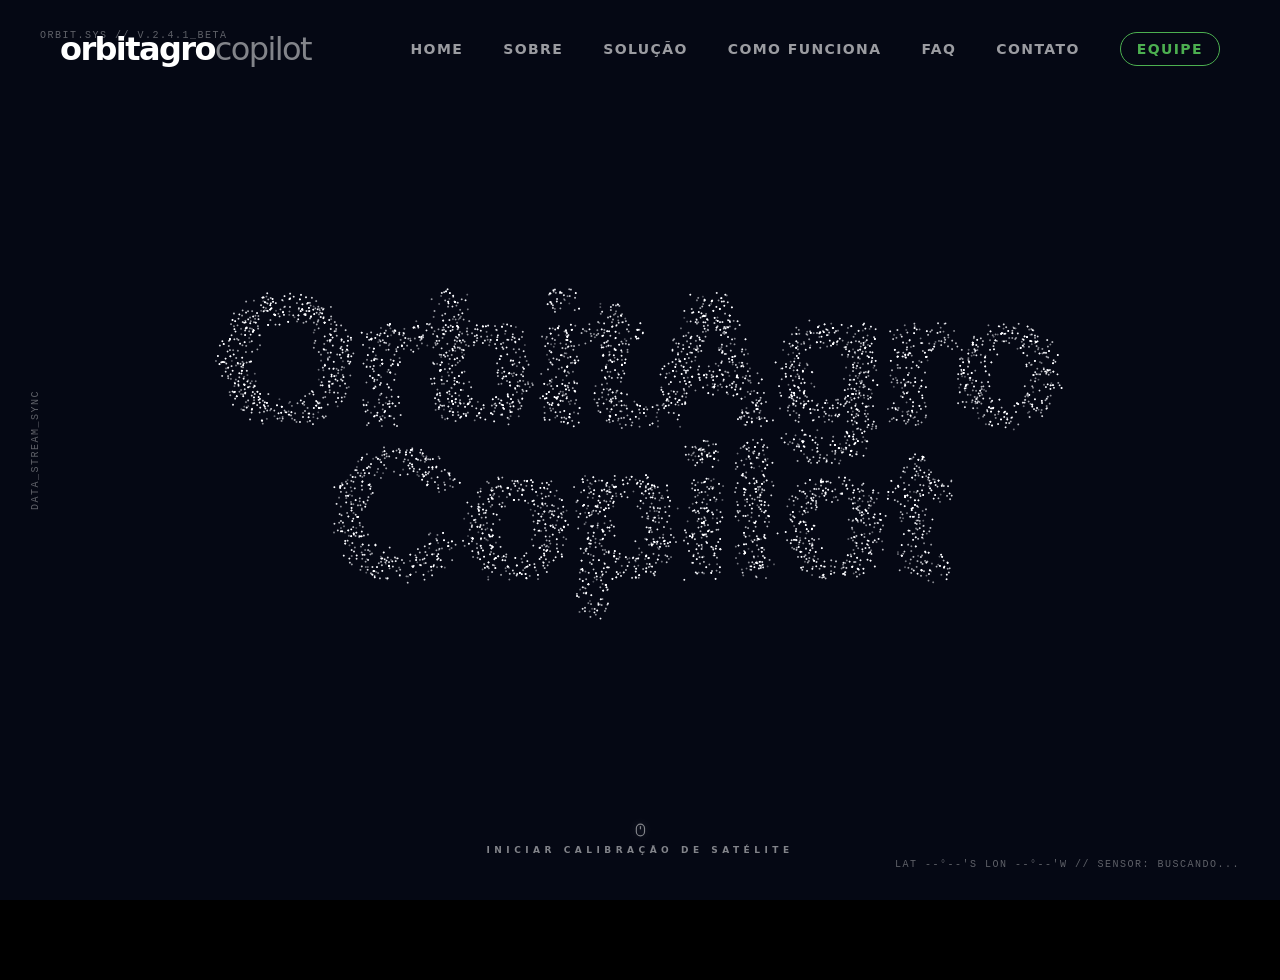
==== commit 6be018ff: "feat: alterações de alguns detalhes que me incomodavam, estamos quase na versão final para lançãr" ====
--- a/index.html
+++ b/index.html
@@ -73,20 +73,30 @@
 
     <section class="stage split-layout" id="stage-plantacao" aria-labelledby="titulo-lavoura">
       <div class="glass-card align-left">
+
+        <span class="laudo-tag">CALIBRAÇÃO ORBITAL — ETAPA 1 DE 6</span>
         <h2 id="titulo-lavoura" class="split-text">Dados da Lavoura</h2>
-        <p class="animate-fade-up subtitle-spacing">Parâmetros iniciais de cultivo.</p>
-        
-        <label class="animate-fade-up" for="talhao">Identificação do talhão</label>
-        <input type="text" id="talhao" placeholder="Ex: Lote Alfa" class="text-input animate-fade-up" />
-        
-        <label class="animate-fade-up">Cultura predominante</label>
-        <div class="chip-group animate-fade-up" role="radiogroup" aria-label="Selecione a cultura">
-          <label class="chip"><input type="radio" name="cultura" value="soja">🌿 Soja</label>
-          <label class="chip"><input type="radio" name="cultura" value="cana">🎋 Cana</label>
-          <label class="chip"><input type="radio" name="cultura" value="milho">🌽 Milho</label>
-          <label class="chip"><input type="radio" name="cultura" value="cafe">☕ Café</label>
-          <label class="chip"><input type="radio" name="cultura" value="algodao">☁️ Algodão</label>
-        </div>
+        <p class="subtitle-spacing">Identifique o talhão e selecione a cultura predominante.</p>
+
+        <div class="field-group">
+          <label class="step-label" for="talhao">Identificação do Talhão</label>
+          <div class="field-input-wrap">
+            <span class="field-icon" aria-hidden="true">📍</span>
+            <input type="text" id="talhao" placeholder="Ex: Lote Alfa — Fazenda Terra Nova" class="field-input" />
+          </div>
+        </div>
+
+        <div class="field-group">
+          <label class="step-label">Cultura Predominante</label>
+          <div class="cultura-grid animate-fade-up" role="radiogroup" aria-label="Selecione a cultura">
+            <label class="cultura-card"><input type="radio" name="cultura" value="soja"><span class="cultura-icon" aria-hidden="true">🌿</span><span class="cultura-name">Soja</span></label>
+            <label class="cultura-card"><input type="radio" name="cultura" value="cana"><span class="cultura-icon" aria-hidden="true">🎋</span><span class="cultura-name">Cana</span></label>
+            <label class="cultura-card"><input type="radio" name="cultura" value="milho"><span class="cultura-icon" aria-hidden="true">🌽</span><span class="cultura-name">Milho</span></label>
+            <label class="cultura-card"><input type="radio" name="cultura" value="cafe"><span class="cultura-icon" aria-hidden="true">☕</span><span class="cultura-name">Café</span></label>
+            <label class="cultura-card"><input type="radio" name="cultura" value="algodao"><span class="cultura-icon" aria-hidden="true">☁️</span><span class="cultura-name">Algodão</span></label>
+          </div>
+        </div>
+
       </div>
       
       <article class="insights-panel align-right" id="panel-plantacao">
@@ -94,16 +104,28 @@
         <div class="hologram-base" aria-hidden="true"></div> 
         <div class="crop-profile-row animate-fade-up">
           <div class="image-scanner-container">
-             <img src="" id="info-img-cultura" class="crop-image-large" alt="Grão da Cultura" />
-             <div class="scanner-overlay" aria-hidden="true"></div>
+            <img src="" id="info-img-cultura" class="crop-image-large" alt="Grão da Cultura" />
+            <div class="scanner-overlay" aria-hidden="true">
+              <div class="scan-line" aria-hidden="true"></div>
+            </div>
+            <div class="scanner-corners" aria-hidden="true">
+              <span></span><span></span><span></span><span></span>
+            </div>
+            <div class="scanner-status" id="scanner-status" aria-live="polite">AGUARDANDO CULTURA...</div>
           </div>
           <div class="crop-info-side">
-             <span id="info-ranking">--</span>
-             <h3 id="info-nome-cultura" class="huge-data small text-primary">--</h3>
-             <div class="insight-label mt-3">Requisitos Edáficos (Solo)</div>
-             <div class="insight-value-side" id="info-solo-tipo">-</div>
-             <div class="insight-label mt-3">Preparo e Manejo Sustentável</div>
-             <div class="insight-value-side text-muted" id="info-solo-manejo">-</div>
+            <span class="crop-rank-tag" id="info-ranking">--</span>
+            <h3 id="info-nome-cultura" class="huge-data small text-primary">--</h3>
+            <div class="crop-data-row">
+              <div class="crop-data-block">
+                <span class="insight-label">Requisitos do Solo</span>
+                <p class="insight-value-side" id="info-solo-tipo">—</p>
+              </div>
+              <div class="crop-data-block">
+                <span class="insight-label">Manejo Sustentável</span>
+                <p class="insight-value-side text-muted" id="info-solo-manejo">—</p>
+              </div>
+            </div>
           </div>
         </div>
       </article>
@@ -111,6 +133,7 @@
 
     <section class="stage monitoramento-stage" id="stage-sol" aria-label="Monitoramento NDVI">
       <aside class="telemetry-left">
+        <span class="telemetry-tag">ETAPA 2 DE 6</span>
         <div class="data-box">
           <h3 class="label">Temperatura Local</h3>
           <div class="value" id="rt-temp">--°C</div>
@@ -124,8 +147,12 @@
       </aside>
 
       <article class="satellite-viewer">
+        <div class="viewer-stage-label" aria-hidden="true">SENTINEL-2 // NDVI</div>
         <div class="viewer-border">
           <img id="img-satelite-real" src="" alt="Mapa NDVI" />
+          <button class="viewer-expand-btn" id="btnExpandNdvi" aria-label="Expandir mapa NDVI">
+            <svg viewBox="0 0 24 24" fill="none" stroke="currentColor" stroke-width="2.5" stroke-linecap="round" stroke-linejoin="round"><path d="M8 3H5a2 2 0 0 0-2 2v3m18 0V5a2 2 0 0 0-2-2h-3m0 18h3a2 2 0 0 0 2-2v-3M3 16v3a2 2 0 0 0 2 2h3"/></svg>
+          </button>
           <div class="ndvi-legend" id="ndviLegend" aria-hidden="true">
             <div class="legend-title">Índice Vegetativo (NDVI)</div>
             <div class="legend-bar"></div>
@@ -142,13 +169,15 @@
       </aside>
 
       <div class="soil-info-bar">
-        <div class="info-item"><h4>Manejo Recomendado</h4><p id="res-solo-info">Sincronizando com satélite Sentinel-2...</p></div>
-        <div class="info-item"><h4>Laudo Agronômico Orbital</h4><p id="res-ndvi">Processando imagem espectral...</p></div>
+        <div class="info-item"><span class="info-item-tag">Manejo Recomendado</span><p id="res-solo-info">Sincronizando com satélite Sentinel-2...</p></div>
+        <div class="info-item"><span class="info-item-tag">Laudo Agronômico Orbital</span><p id="res-ndvi">Processando imagem espectral...</p></div>
       </div>
     </section>
 
     <section class="stage monitoramento-stage" id="stage-chuva" aria-label="Monitoramento NDMI">
+      <canvas id="rainCanvas" aria-hidden="true"></canvas>
       <aside class="telemetry-left">
+        <span class="telemetry-tag">ETAPA 3 DE 6</span>
         <div class="data-box">
           <h3 class="label text-blue">Chance de Chuva (Hoje)</h3>
           <div class="value text-blue" id="rt-chuva-chance">--%</div>
@@ -157,8 +186,12 @@
       </aside>
 
       <article class="satellite-viewer">
+        <div class="viewer-stage-label" aria-hidden="true">SENTINEL-2 // NDMI</div>
         <div class="viewer-border ndmi-border">
           <img id="img-satelite-umidade" src="" alt="Mapa Hídrico NDMI" />
+          <button class="viewer-expand-btn viewer-expand-ndmi" id="btnExpandNdmi" aria-label="Expandir mapa NDMI">
+            <svg viewBox="0 0 24 24" fill="none" stroke="currentColor" stroke-width="2.5" stroke-linecap="round" stroke-linejoin="round"><path d="M8 3H5a2 2 0 0 0-2 2v3m18 0V5a2 2 0 0 0-2-2h-3m0 18h3a2 2 0 0 0 2-2v-3M3 16v3a2 2 0 0 0 2 2h3"/></svg>
+          </button>
           <div class="ndvi-legend ndmi-legend" id="ndmiLegend" aria-hidden="true">
             <div class="legend-title">Índice de Umidade do Solo (NDMI)</div>
             <div class="legend-bar"></div>
@@ -178,11 +211,11 @@
 
       <div class="soil-info-bar ndmi-bar">
         <div class="info-item">
-          <h4 class="text-blue">Diretriz de Irrigação</h4>
+          <span class="info-item-tag text-blue">Diretriz de Irrigação</span>
           <p id="res-irrigacao-info">Aguardando dados meteorológicos...</p>
         </div>
         <div class="info-item">
-          <h4 class="text-blue">Laudo Hídrico Orbital</h4>
+          <span class="info-item-tag text-blue">Laudo Hídrico Orbital</span>
           <p id="res-ndmi-laudo">Processando satélite de umidade...</p>
         </div>
       </div>
@@ -190,100 +223,180 @@
 
     <section class="stage align-center stage-relative" id="stage-pragas-interativas" aria-label="Catálogo Biológico">
       <div class="text-center-wrapper disabled-pointer">
+        <span class="laudo-tag pest-etapa-tag">ANÁLISE BIOLÓGICA — ETAPA 4 DE 6</span>
         <h2 class="split-text pest-title">Catálogo Biológico</h2>
-        <p class="pest-subtitle">Interaja com os pontos luminosos sobre as folhas para identificar as ameaças comuns e aprender a reconhecer os sintomas na sua lavoura.</p>
-      </div>
-    </section>
-
-    <section class="stage split-layout" id="stage-inspecao" aria-labelledby="titulo-laudo">
-      <div class="glass-card align-left compact-card">
-        <h2 id="titulo-laudo" class="split-text">Laudo Analítico</h2>
-        <p class="animate-fade-up">Cruze as imagens orbitais com sua observação local.</p>
-        
-        <fieldset class="custom-fieldset">
-          <legend class="custom-legend animate-fade-up">1. Com base no Satélite NDVI, a saúde foliar atual é:</legend>
-          <div class="radio-cards animate-fade-up mb-20">
-            <label class="radio-card"><input type="radio" name="saudeFoliar" value="1" checked><span class="title">Verde / Densa</span></label>
-            <label class="radio-card"><input type="radio" name="saudeFoliar" value="2"><span class="title">Amarelada / Falhas</span></label>
-          </div>
-        </fieldset>
-
-        <fieldset class="custom-fieldset">
-          <legend class="custom-legend animate-fade-up">2. O Mapa Hídrico (NDMI) apresenta zonas críticas marrons?</legend>
-          <div class="radio-cards animate-fade-up mb-20">
-            <label class="radio-card"><input type="radio" name="stressHidrico" value="2"><span class="title">Sim (Déficit Hídrico)</span></label>
-            <label class="radio-card"><input type="radio" name="stressHidrico" value="1" checked><span class="title">Não (Ideal/Saturado)</span></label>
-          </div>
-        </fieldset>
-
-        <label class="animate-fade-up" for="diasSeca">3. Ocorreram dias seguidos sem precipitação na fazenda?</label>
-        <div class="stepper animate-fade-up mb-20 stepper-height">
-          <button type="button" class="step-btn" id="btnMinus" aria-label="Diminuir dias">-</button>
-          <input type="number" id="diasSeca" value="0" min="0" readonly aria-label="Quantidade de dias sem chuva" />
-          <button type="button" class="step-btn" id="btnPlus" aria-label="Aumentar dias">+</button>
-        </div>
-
-        <fieldset class="custom-fieldset">
-          <legend class="custom-legend animate-fade-up">4. Após o estudo interativo, identificou pragas na lavoura?</legend>
-          <div class="radio-cards column-cards-mobile animate-fade-up">
-            <label class="radio-card"><input type="radio" name="nivelPragas" value="3"><span class="icon" aria-hidden="true">🐛</span><span class="title">Infestação</span></label>
-            <label class="radio-card"><input type="radio" name="nivelPragas" value="2"><span class="icon" aria-hidden="true">🤔</span><span class="title">Foco Isolado</span></label>
-            <label class="radio-card"><input type="radio" name="nivelPragas" value="1" checked><span class="icon" aria-hidden="true">✅</span><span class="title">Sem Pragas</span></label>
-          </div>
-        </fieldset>
-
-        <button id="btnDiagnostico" class="primary-btn animate-fade-up mt-30">Gerar Diagnóstico Final</button>
-      </div>
-
-      <div class="glass-card laudo-preview-card" aria-live="polite" aria-label="Pré-visualização do diagnóstico em tempo real">
-        <div class="preview-header">
-          <span class="preview-tag">LIVE</span>
-          <h3 class="preview-title">Pré-visualização</h3>
-        </div>
-
-        <div class="preview-cultura">
-          <span class="preview-label">Cultura Selecionada</span>
-          <span class="preview-value" id="preview-cultura-nome">Nenhuma selecionada</span>
-        </div>
-
-        <div class="preview-risk-area">
-          <div class="preview-risk-label">Risco Estimado</div>
-          <div class="preview-risk-badge" id="preview-risk-badge">NOMINAL</div>
-          <div class="preview-bar-track">
-            <div class="preview-bar-fill" id="preview-bar-fill"></div>
-          </div>
-        </div>
-
-        <div class="preview-factors">
-          <div class="preview-factor">
-            <span>NDVI Foliar</span>
-            <div class="mini-bar"><div class="mini-bar-fill" id="prev-bar-ndvi"></div></div>
-          </div>
-          <div class="preview-factor">
-            <span>Risco Hídrico</span>
-            <div class="mini-bar"><div class="mini-bar-fill" id="prev-bar-seca"></div></div>
-          </div>
-          <div class="preview-factor">
-            <span>Ameaça Biológica</span>
-            <div class="mini-bar"><div class="mini-bar-fill" id="prev-bar-praga"></div></div>
-          </div>
-        </div>
-
-        <p class="preview-hint">Ajuste os campos ao lado e clique em <strong>Gerar Diagnóstico</strong> para ver a análise completa na próxima tela.</p>
+        <p class="pest-subtitle">Toque nos pontos luminosos sobre as folhas para identificar ameaças e aprender a reconhecer os sintomas na sua lavoura.</p>
+        <div class="pest-hud-row" aria-hidden="true">
+          <div class="pest-hud-item">
+            <span class="pest-hud-label">AMEAÇAS</span>
+            <span class="pest-hud-value" id="pestHudCount">--</span>
+          </div>
+          <div class="pest-hud-sep"></div>
+          <div class="pest-hud-item">
+            <span class="pest-hud-label">RISCO</span>
+            <span class="pest-hud-value pest-hud-critical" id="pestHudRisk">ALTO</span>
+          </div>
+          <div class="pest-hud-sep"></div>
+          <div class="pest-hud-item">
+            <span class="pest-hud-label">BASE</span>
+            <span class="pest-hud-value">EMBRAPA</span>
+          </div>
+        </div>
+      </div>
+    </section>
+
+    <section class="stage align-center" id="stage-inspecao" aria-labelledby="titulo-laudo">
+      <div class="laudo-card">
+
+        <div class="laudo-header">
+          <span class="laudo-tag">ANÁLISE ORBITAL — ETAPA 5 DE 6</span>
+          <h2 id="titulo-laudo" class="split-text">Laudo Analítico</h2>
+          <p>Cruze os dados orbitais com sua observação em campo.</p>
+        </div>
+
+        <!-- Step 1: Saúde Foliar -->
+        <div class="laudo-step">
+          <div class="step-indicator">
+            <span class="step-num">01</span>
+            <div class="step-line"></div>
+          </div>
+          <fieldset class="step-content">
+            <legend class="step-label">Saúde Foliar — Satélite NDVI</legend>
+            <div class="toggle-group" role="radiogroup" aria-label="Saúde foliar">
+              <label class="toggle-opt toggle-good">
+                <input type="radio" name="saudeFoliar" value="1" checked>
+                <span class="opt-icon" aria-hidden="true">🌿</span>
+                <span class="opt-info">
+                  <span class="opt-name">Verde / Densa</span>
+                  <span class="opt-status">Saudável</span>
+                </span>
+              </label>
+              <label class="toggle-opt toggle-bad">
+                <input type="radio" name="saudeFoliar" value="2">
+                <span class="opt-icon" aria-hidden="true">🍂</span>
+                <span class="opt-info">
+                  <span class="opt-name">Amarelada / Falhas</span>
+                  <span class="opt-status">Atenção</span>
+                </span>
+              </label>
+            </div>
+          </fieldset>
+        </div>
+
+        <!-- Step 2: Balanço Hídrico -->
+        <div class="laudo-step">
+          <div class="step-indicator">
+            <span class="step-num">02</span>
+            <div class="step-line"></div>
+          </div>
+          <fieldset class="step-content">
+            <legend class="step-label">Balanço Hídrico — Mapa NDMI</legend>
+            <div class="toggle-group" role="radiogroup" aria-label="Balanço hídrico">
+              <label class="toggle-opt toggle-bad">
+                <input type="radio" name="stressHidrico" value="2">
+                <span class="opt-icon" aria-hidden="true">🏜️</span>
+                <span class="opt-info">
+                  <span class="opt-name">Déficit Hídrico</span>
+                  <span class="opt-status">Crítico</span>
+                </span>
+              </label>
+              <label class="toggle-opt toggle-good">
+                <input type="radio" name="stressHidrico" value="1" checked>
+                <span class="opt-icon" aria-hidden="true">💧</span>
+                <span class="opt-info">
+                  <span class="opt-name">Ideal / Saturado</span>
+                  <span class="opt-status">Normal</span>
+                </span>
+              </label>
+            </div>
+          </fieldset>
+        </div>
+
+        <!-- Step 3: Dias sem chuva -->
+        <div class="laudo-step">
+          <div class="step-indicator">
+            <span class="step-num">03</span>
+            <div class="step-line"></div>
+          </div>
+          <div class="step-content">
+            <label class="step-label" for="diasSeca">Dias Consecutivos sem Precipitação</label>
+            <div class="dias-control">
+              <button type="button" class="dias-btn" id="btnMinus" aria-label="Diminuir dias">−</button>
+              <div class="dias-display">
+                <input type="number" id="diasSeca" value="0" min="0" readonly aria-label="Quantidade de dias sem chuva" />
+                <span class="dias-unit">dias</span>
+              </div>
+              <button type="button" class="dias-btn" id="btnPlus" aria-label="Aumentar dias">+</button>
+            </div>
+          </div>
+        </div>
+
+        <!-- Step 4: Pragas -->
+        <div class="laudo-step">
+          <div class="step-indicator">
+            <span class="step-num">04</span>
+          </div>
+          <fieldset class="step-content">
+            <legend class="step-label">Nível de Infestação por Pragas</legend>
+            <div class="praga-group" role="radiogroup" aria-label="Nível de pragas">
+              <label class="praga-card praga-critical">
+                <input type="radio" name="nivelPragas" value="3">
+                <span class="praga-icon" aria-hidden="true">🐛</span>
+                <span class="praga-name">Infestação</span>
+                <span class="praga-desc">Alta densidade, ataque generalizado</span>
+              </label>
+              <label class="praga-card praga-warning">
+                <input type="radio" name="nivelPragas" value="2">
+                <span class="praga-icon" aria-hidden="true">⚠️</span>
+                <span class="praga-name">Foco Isolado</span>
+                <span class="praga-desc">Ocorrência pontual, monitorar</span>
+              </label>
+              <label class="praga-card praga-safe">
+                <input type="radio" name="nivelPragas" value="1" checked>
+                <span class="praga-icon" aria-hidden="true">✅</span>
+                <span class="praga-name">Sem Pragas</span>
+                <span class="praga-desc">Lavoura limpa, sem ocorrências</span>
+              </label>
+            </div>
+          </fieldset>
+        </div>
+
+        <button id="btnDiagnostico" class="laudo-cta">
+          <span>Gerar Diagnóstico Final</span>
+          <span class="laudo-cta-arrow" aria-hidden="true">→</span>
+        </button>
+
       </div>
     </section>
 
     <section class="stage final-stage" id="stage-resultado" aria-label="Resultado Analítico">
       <div class="corners-container" aria-hidden="true">
-        <div class="floating-corner top-left"><h4>Saúde Foliar</h4><p id="res-praga">Aguardando dados...</p></div>
-        <div class="floating-corner top-right"><h4>Condição do Solo</h4><p id="res-solo">Aguardando dados...</p></div>
-        <div class="floating-corner bottom-left"><h4>Balanço Hídrico</h4><p id="res-chuva">Aguardando dados...</p></div>
-        <div class="floating-corner bottom-right"><h4>Clima e Atmosfera</h4><p id="res-clima">Aguardando dados...</p></div>
+        <div class="floating-corner top-left">
+          <span class="corner-status-dot"></span>
+          <h4>Saúde Foliar</h4>
+          <p id="res-praga">Aguardando dados...</p>
+        </div>
+        <div class="floating-corner top-right">
+          <span class="corner-status-dot"></span>
+          <h4>Condição do Solo</h4>
+          <p id="res-solo">Aguardando dados...</p>
+        </div>
+        <div class="floating-corner bottom-left">
+          <span class="corner-status-dot"></span>
+          <h4>Balanço Hídrico</h4>
+          <p id="res-chuva">Aguardando dados...</p>
+        </div>
+        <div class="floating-corner bottom-right">
+          <span class="corner-status-dot"></span>
+          <h4>Clima e Atmosfera</h4>
+          <p id="res-clima">Aguardando dados...</p>
+        </div>
       </div>
       
       <div class="glass-card result-card">
+        <span class="laudo-tag">DIAGNÓSTICO ORBITAL — ETAPA 6 DE 6</span>
         <h2 class="split-text">Decisão Agronômica</h2>
-        
+
         <div class="dashboard animate-fade-up">
           <div class="gauge-container" aria-hidden="true">
             <svg viewBox="0 0 100 55" class="gauge">
@@ -293,21 +406,57 @@
             <div class="gauge-text" id="riskBadge">PROCESSAR</div>
           </div>
           <div class="factors" aria-hidden="true">
-            <div class="factor"><div class="factor-header"><span>NDVI Foliar</span></div><div class="factor-bar"><div class="factor-fill" id="barNdvi"></div></div></div>
-            <div class="factor"><div class="factor-header"><span>Risco Hídrico</span></div><div class="factor-bar"><div class="factor-fill" id="barSeca"></div></div></div>
-            <div class="factor"><div class="factor-header"><span>Ameaça Biol.</span></div><div class="factor-bar"><div class="factor-fill" id="barPraga"></div></div></div>
-          </div>
-        </div>
-
-        <div class="recommendations animate-fade-up mt-4">
-          <h3 class="text-primary mb-15">Parecer Inteligente Copilot:</h3>
-          <ul id="recList"></ul>
-        </div>
-        
-        <button id="btnRecomecar" class="secondary-btn animate-fade-up mt-30">Nova Calibração</button>
+            <div class="factor">
+              <div class="factor-header"><span>NDVI Foliar</span></div>
+              <div class="factor-bar"><div class="factor-fill" id="barNdvi"></div></div>
+              <span class="factor-value" id="valNdvi">--</span>
+            </div>
+            <div class="factor">
+              <div class="factor-header"><span>Risco Hídrico</span></div>
+              <div class="factor-bar"><div class="factor-fill" id="barSeca"></div></div>
+              <span class="factor-value" id="valSeca">--</span>
+            </div>
+            <div class="factor">
+              <div class="factor-header"><span>Ameaça Biol.</span></div>
+              <div class="factor-bar"><div class="factor-fill" id="barPraga"></div></div>
+              <span class="factor-value" id="valPraga">--</span>
+            </div>
+          </div>
+        </div>
+
+        <div class="rec-block animate-fade-up">
+          <div class="rec-header">
+            <span class="rec-tag">PARECER</span>
+            <span class="rec-title">Inteligência Copilot</span>
+          </div>
+          <ul id="recList" class="rec-list"></ul>
+        </div>
+
+        <button id="btnRecomecar" class="laudo-cta laudo-cta--secondary animate-fade-up">
+          <span>Nova Calibração</span>
+          <span class="laudo-cta-arrow" aria-hidden="true">↩</span>
+        </button>
       </div>
     </section>
   </main>
-  <script src="js/script.js"></script>
+  <footer class="site-footer">
+    <p>© 2026 OrbitAgro Copilot — Todos os direitos reservados</p>
+  </footer>
+  <!-- Satellite Image Lightbox -->
+  <div class="satellite-lightbox" id="satelliteLightbox" role="dialog" aria-modal="true" aria-label="Visualização ampliada do satélite">
+    <div class="lightbox-panel">
+      <div class="lightbox-top-bar">
+        <span class="lightbox-sat-label" id="lightboxLabel">SENTINEL-2 // NDVI</span>
+        <button class="lightbox-close" id="btnCloseLightbox" aria-label="Fechar visualização">
+          <svg viewBox="0 0 24 24" fill="none" stroke="currentColor" stroke-width="2" stroke-linecap="round" stroke-linejoin="round"><line x1="18" y1="6" x2="6" y2="18"/><line x1="6" y1="6" x2="18" y2="18"/></svg>
+        </button>
+      </div>
+      <div class="lightbox-img-wrap" id="lightboxImgWrap">
+        <img id="lightboxImg" src="" alt="Mapa Satélite Ampliado" />
+      </div>
+    </div>
+  </div>
+
+  <script src="js/script.js" defer></script>
 </body>
 </html>
--- a/css/style.css
+++ b/css/style.css
@@ -14,7 +14,7 @@
   --glow: rgba(76, 175, 80, 0.3);
   --blue: #03a9f4;
   
-  --glass-bg: rgba(6, 8, 6, 0.88);
+  --glass-bg: rgba(5, 7, 5, 0.97);
   --glass-border: rgba(76, 175, 80, 0.14);
   
   --ease: cubic-bezier(0.25, 1, 0.5, 1);
@@ -410,7 +410,7 @@
   flex: 1;
   position: relative;
   cursor: pointer;
-  background: rgba(4, 10, 4, 0.72);
+  background: rgba(4, 10, 4, 0.97);
   border: 1px solid rgba(76, 175, 80, 0.12);
   border-radius: 12px;
   padding: 16px;
@@ -420,6 +420,7 @@
   flex-direction: column;
   align-items: center;
   gap: 10px;
+  isolation: isolate;
 }
 
 .compact-radios .radio-card {
@@ -446,12 +447,12 @@
 }
 
 .radio-card:hover {
-  background: rgba(255, 255, 255, 0.08);
+  background: rgba(15, 38, 15, 0.98);
   transform: translateY(-3px);
 }
 
 .radio-card:has(input:checked) {
-  background: rgba(255, 255, 255, 0.12);
+  background: rgba(10, 30, 10, 0.98);
   border-color: var(--primary);
   box-shadow: 0 4px 20px var(--glow);
   transform: translateY(-3px);
@@ -611,13 +612,22 @@
 
 .image-scanner-container {
   position: relative;
-  width: 320px;
-  height: 320px;
-  border-radius: 30px;
+  width: 300px;
+  height: 300px;
+  border-radius: 24px;
   overflow: hidden;
-  border: 2px solid var(--primary);
-  box-shadow: 0 0 50px rgba(76, 175, 80, 0.2);
+  border: 1px solid rgba(76, 175, 80, 0.5);
+  box-shadow:
+    0 0 0 1px rgba(76, 175, 80, 0.08),
+    0 0 40px rgba(76, 175, 80, 0.18),
+    inset 0 0 30px rgba(0, 0, 0, 0.4);
   flex-shrink: 0;
+  animation: scanner-pulse 3s ease-in-out infinite;
+}
+
+@keyframes scanner-pulse {
+  0%, 100% { box-shadow: 0 0 40px rgba(76, 175, 80, 0.18), inset 0 0 30px rgba(0,0,0,0.4); }
+  50%       { box-shadow: 0 0 60px rgba(76, 175, 80, 0.35), inset 0 0 30px rgba(0,0,0,0.4); }
 }
 
 .crop-image-large {
@@ -625,48 +635,140 @@
   height: 100%;
   object-fit: cover;
   background-color: #050508;
-}
-
+  transition: transform 0.6s ease;
+}
+
+.insights-panel.visible .crop-image-large {
+  transform: scale(1.04);
+}
+
+/* Overlay semitransparente com gradiente orbital */
 .scanner-overlay {
   position: absolute;
-  top: 0;
-  left: 0;
-  width: 100%;
-  height: 100%;
-  background: linear-gradient(to bottom, rgba(76, 175, 80, 0.2) 0%, transparent 50%, rgba(76, 175, 80, 0.2) 100%);
-  mix-blend-mode: overlay;
+  inset: 0;
+  background:
+    linear-gradient(to bottom, rgba(76, 175, 80, 0.15) 0%, transparent 35%),
+    linear-gradient(to top, rgba(0, 0, 0, 0.5) 0%, transparent 40%);
   pointer-events: none;
-}
-
+  z-index: 1;
+}
+
+/* Linha de scan animada */
+.scan-line {
+  position: absolute;
+  left: 0; right: 0;
+  height: 2px;
+  background: linear-gradient(90deg, transparent 5%, rgba(76, 175, 80, 0.85) 50%, transparent 95%);
+  box-shadow: 0 0 10px rgba(76, 175, 80, 0.6), 0 0 4px rgba(76, 175, 80, 1);
+  animation: scanDown 2.8s ease-in-out infinite;
+  z-index: 2;
+}
+
+@keyframes scanDown {
+  0%   { top: 0%;   opacity: 0; }
+  5%   { opacity: 1; }
+  90%  { opacity: 0.7; }
+  100% { top: 100%; opacity: 0; }
+}
+
+/* 4 corner brackets HUD */
+.scanner-corners {
+  position: absolute;
+  inset: 0;
+  pointer-events: none;
+  z-index: 3;
+}
+
+.scanner-corners span {
+  position: absolute;
+  width: 20px;
+  height: 20px;
+  border-color: rgba(76, 175, 80, 0.9);
+  border-style: solid;
+  transition: opacity 0.4s;
+}
+
+.scanner-corners span:nth-child(1) { top: 12px;  left: 12px;  border-width: 2px 0 0 2px; }
+.scanner-corners span:nth-child(2) { top: 12px;  right: 12px; border-width: 2px 2px 0 0; }
+.scanner-corners span:nth-child(3) { bottom: 40px; left: 12px;  border-width: 0 0 2px 2px; }
+.scanner-corners span:nth-child(4) { bottom: 40px; right: 12px; border-width: 0 2px 2px 0; }
+
+/* Barra de status ao fundo da imagem */
+.scanner-status {
+  position: absolute;
+  bottom: 0; left: 0; right: 0;
+  padding: 7px 14px;
+  background: rgba(0, 0, 0, 0.75);
+  backdrop-filter: blur(6px);
+  font-family: monospace;
+  font-size: 9px;
+  letter-spacing: 0.18em;
+  color: var(--primary);
+  text-transform: uppercase;
+  border-top: 1px solid rgba(76, 175, 80, 0.25);
+  z-index: 4;
+  transition: color 0.4s;
+}
+
+.scanner-status.scanning {
+  color: #fff;
+  animation: blinkText 0.5s ease-in-out infinite alternate;
+}
+
+@keyframes blinkText {
+  from { opacity: 1; }
+  to   { opacity: 0.4; }
+}
+
+/* Crop info side redesenhado */
 .crop-info-side {
   display: flex;
   flex-direction: column;
   flex: 1;
-}
-
-.crop-info-side span {
+  gap: 0;
+}
+
+.crop-rank-tag {
   font-family: monospace;
-  color: var(--primary);
-  font-size: 12px;
+  font-size: 10px;
   letter-spacing: 0.2em;
   text-transform: uppercase;
-  margin-bottom: 8px;
+  color: rgba(255, 255, 255, 0.4);
+  margin-bottom: 6px;
+  display: block;
+}
+
+.crop-data-row {
+  display: flex;
+  flex-direction: column;
+  gap: 20px;
+  margin-top: 20px;
+}
+
+.crop-data-block {
+  display: flex;
+  flex-direction: column;
+  gap: 6px;
+  padding: 14px 16px;
+  background: rgba(255, 255, 255, 0.03);
+  border: 1px solid rgba(255, 255, 255, 0.06);
+  border-radius: 10px;
 }
 
 .insight-label {
   font-family: monospace;
-  font-size: 11px;
+  font-size: 10px;
   color: var(--primary);
   text-transform: uppercase;
-  letter-spacing: 0.15em;
-  margin-bottom: 8px;
+  letter-spacing: 0.14em;
+  display: block;
 }
 
 .insight-value-side {
-  font-size: 16px;
-  line-height: 1.6;
-  color: #fff;
-  text-shadow: 0 2px 10px rgba(0, 0, 0, 0.8);
+  font-size: 13px;
+  line-height: 1.55;
+  color: rgba(255, 255, 255, 0.82);
+  margin: 0;
 }
 
 
@@ -1080,16 +1182,382 @@
 
 
 /* =========================================
-   9. LAUDO — PRÉ-VISUALIZAÇÃO EM TEMPO REAL
+   9. LAUDO ANALÍTICO — REDESIGN
    ========================================= */
-.laudo-preview-card {
+.laudo-card {
+  width: min(740px, 100%);
+  background: rgba(255, 255, 255, 0.025);
+  border: 1px solid rgba(255, 255, 255, 0.08);
+  border-radius: 24px;
+  padding: 48px 52px;
+  backdrop-filter: blur(24px);
+  -webkit-backdrop-filter: blur(24px);
+}
+
+.laudo-header {
+  margin-bottom: 40px;
+}
+
+.laudo-tag {
+  display: block;
+  font-family: monospace;
+  font-size: 10px;
+  letter-spacing: 0.18em;
+  color: var(--primary);
+  text-transform: uppercase;
+  margin-bottom: 14px;
+  opacity: 0.8;
+}
+
+.laudo-header h2 {
+  font-size: 34px;
+  font-weight: 700;
+  letter-spacing: -0.02em;
+  margin-bottom: 8px;
+}
+
+.laudo-header p {
+  color: rgba(255, 255, 255, 0.42);
+  font-size: 14px;
+  margin: 0;
+}
+
+/* Step row */
+.laudo-step {
+  display: flex;
+  gap: 22px;
+  margin-bottom: 28px;
+}
+
+.step-indicator {
   display: flex;
   flex-direction: column;
-  gap: 24px;
-  height: fit-content;
-  align-self: center;
-}
-
+  align-items: center;
+  flex-shrink: 0;
+  padding-top: 2px;
+}
+
+.step-num {
+  width: 34px;
+  height: 34px;
+  border-radius: 50%;
+  border: 1px solid rgba(76, 175, 80, 0.35);
+  background: rgba(76, 175, 80, 0.07);
+  display: flex;
+  align-items: center;
+  justify-content: center;
+  font-family: monospace;
+  font-size: 11px;
+  font-weight: 700;
+  color: var(--primary);
+  letter-spacing: 0.04em;
+  flex-shrink: 0;
+}
+
+.step-line {
+  width: 1px;
+  flex: 1;
+  min-height: 14px;
+  margin: 7px 0;
+  background: linear-gradient(to bottom, rgba(76, 175, 80, 0.25), transparent);
+}
+
+.step-content {
+  flex: 1;
+  border: none;
+  padding: 0;
+  margin: 0;
+  min-width: 0;
+}
+
+.step-label {
+  display: block;
+  font-size: 11px;
+  font-family: monospace;
+  text-transform: uppercase;
+  letter-spacing: 0.12em;
+  color: rgba(255, 255, 255, 0.38);
+  margin-bottom: 12px;
+}
+
+/* Toggle options (steps 1 & 2) */
+.toggle-group {
+  display: flex;
+  gap: 8px;
+}
+
+.toggle-opt {
+  flex: 1;
+  display: flex;
+  align-items: center;
+  gap: 14px;
+  padding: 14px 18px;
+  border-radius: 12px;
+  border: 1px solid rgba(255, 255, 255, 0.07);
+  background: rgba(255, 255, 255, 0.02);
+  cursor: pointer;
+  transition: border-color 0.22s, background 0.22s, box-shadow 0.22s, transform 0.18s;
+}
+
+.toggle-opt input { display: none; }
+
+.opt-icon {
+  font-size: 22px;
+  filter: grayscale(1) opacity(0.45);
+  transition: filter 0.25s;
+  flex-shrink: 0;
+}
+
+.opt-info {
+  display: flex;
+  flex-direction: column;
+  gap: 3px;
+  min-width: 0;
+}
+
+.opt-name {
+  font-size: 13px;
+  font-weight: 500;
+  color: rgba(255, 255, 255, 0.55);
+  transition: color 0.22s;
+  white-space: nowrap;
+}
+
+.opt-status {
+  font-size: 10px;
+  font-family: monospace;
+  text-transform: uppercase;
+  letter-spacing: 0.1em;
+  opacity: 0;
+  transition: opacity 0.22s;
+}
+
+.toggle-opt:hover {
+  border-color: rgba(255, 255, 255, 0.14);
+  background: rgba(255, 255, 255, 0.04);
+  transform: translateY(-1px);
+}
+
+.toggle-good:has(input:checked) {
+  border-color: var(--primary);
+  background: rgba(76, 175, 80, 0.09);
+  box-shadow: 0 0 22px rgba(76, 175, 80, 0.18);
+}
+.toggle-good:has(input:checked) .opt-icon  { filter: none; }
+.toggle-good:has(input:checked) .opt-name  { color: #fff; }
+.toggle-good:has(input:checked) .opt-status { opacity: 1; color: var(--primary); }
+
+.toggle-bad:has(input:checked) {
+  border-color: #ff9800;
+  background: rgba(255, 152, 0, 0.09);
+  box-shadow: 0 0 22px rgba(255, 152, 0, 0.18);
+}
+.toggle-bad:has(input:checked) .opt-icon  { filter: none; }
+.toggle-bad:has(input:checked) .opt-name  { color: #fff; }
+.toggle-bad:has(input:checked) .opt-status { opacity: 1; color: #ff9800; }
+
+/* Dias counter (step 3) */
+.dias-control {
+  display: inline-flex;
+  align-items: center;
+  border: 1px solid rgba(255, 255, 255, 0.1);
+  border-radius: 12px;
+  overflow: hidden;
+  background: rgba(255, 255, 255, 0.03);
+}
+
+.dias-btn {
+  width: 50px;
+  height: 56px;
+  background: transparent;
+  border: none;
+  color: rgba(255, 255, 255, 0.5);
+  font-size: 24px;
+  cursor: pointer;
+  transition: background 0.2s, color 0.2s;
+  display: flex;
+  align-items: center;
+  justify-content: center;
+  line-height: 1;
+}
+
+.dias-btn:hover {
+  background: rgba(76, 175, 80, 0.12);
+  color: var(--primary);
+}
+
+.dias-display {
+  display: flex;
+  align-items: baseline;
+  gap: 7px;
+  padding: 0 28px;
+  border-left: 1px solid rgba(255, 255, 255, 0.08);
+  border-right: 1px solid rgba(255, 255, 255, 0.08);
+}
+
+.dias-display input[type="number"] {
+  background: transparent;
+  border: none;
+  color: #fff;
+  font-size: 30px;
+  font-weight: 700;
+  font-family: monospace;
+  width: 52px;
+  text-align: center;
+  outline: none;
+  pointer-events: none;
+  -moz-appearance: textfield;
+}
+
+.dias-display input[type="number"]::-webkit-inner-spin-button,
+.dias-display input[type="number"]::-webkit-outer-spin-button { -webkit-appearance: none; }
+
+.dias-unit {
+  font-size: 11px;
+  font-family: monospace;
+  text-transform: uppercase;
+  letter-spacing: 0.12em;
+  color: rgba(255, 255, 255, 0.32);
+}
+
+/* Praga cards (step 4) */
+.praga-group {
+  display: grid;
+  grid-template-columns: repeat(3, 1fr);
+  gap: 10px;
+}
+
+.praga-card {
+  display: flex;
+  flex-direction: column;
+  align-items: center;
+  text-align: center;
+  padding: 22px 14px 18px;
+  border-radius: 14px;
+  border: 1px solid rgba(255, 255, 255, 0.07);
+  background: rgba(255, 255, 255, 0.02);
+  cursor: pointer;
+  transition: border-color 0.22s, background 0.22s, box-shadow 0.22s, transform 0.18s;
+  gap: 9px;
+}
+
+.praga-card input { display: none; }
+
+.praga-icon {
+  font-size: 30px;
+  filter: grayscale(1) opacity(0.4);
+  transition: filter 0.25s, transform 0.25s;
+}
+
+.praga-name {
+  font-size: 11px;
+  font-weight: 700;
+  text-transform: uppercase;
+  letter-spacing: 0.1em;
+  color: rgba(255, 255, 255, 0.42);
+  transition: color 0.22s;
+}
+
+.praga-desc {
+  font-size: 11px;
+  color: rgba(255, 255, 255, 0.25);
+  line-height: 1.45;
+  transition: color 0.22s;
+}
+
+.praga-card:hover {
+  border-color: rgba(255, 255, 255, 0.14);
+  background: rgba(255, 255, 255, 0.04);
+  transform: translateY(-2px);
+}
+
+.praga-critical:has(input:checked) {
+  border-color: #f44336;
+  background: rgba(244, 67, 54, 0.09);
+  box-shadow: 0 0 26px rgba(244, 67, 54, 0.22);
+}
+.praga-critical:has(input:checked) .praga-icon { filter: none; transform: scale(1.08); }
+.praga-critical:has(input:checked) .praga-name { color: #f44336; }
+.praga-critical:has(input:checked) .praga-desc { color: rgba(255, 255, 255, 0.55); }
+
+.praga-warning:has(input:checked) {
+  border-color: #ff9800;
+  background: rgba(255, 152, 0, 0.09);
+  box-shadow: 0 0 26px rgba(255, 152, 0, 0.22);
+}
+.praga-warning:has(input:checked) .praga-icon { filter: none; transform: scale(1.08); }
+.praga-warning:has(input:checked) .praga-name { color: #ff9800; }
+.praga-warning:has(input:checked) .praga-desc { color: rgba(255, 255, 255, 0.55); }
+
+.praga-safe:has(input:checked) {
+  border-color: var(--primary);
+  background: rgba(76, 175, 80, 0.09);
+  box-shadow: 0 0 26px rgba(76, 175, 80, 0.22);
+}
+.praga-safe:has(input:checked) .praga-icon { filter: none; transform: scale(1.08); }
+.praga-safe:has(input:checked) .praga-name { color: var(--primary); }
+.praga-safe:has(input:checked) .praga-desc { color: rgba(255, 255, 255, 0.55); }
+
+/* CTA button */
+.laudo-cta {
+  display: flex;
+  align-items: center;
+  justify-content: center;
+  gap: 12px;
+  width: 100%;
+  margin-top: 36px;
+  padding: 18px 32px;
+  background: var(--primary);
+  border: none;
+  border-radius: 14px;
+  color: #000;
+  font-size: 13px;
+  font-weight: 800;
+  text-transform: uppercase;
+  letter-spacing: 0.16em;
+  cursor: pointer;
+  position: relative;
+  overflow: hidden;
+  transition: background 0.3s, transform 0.2s, box-shadow 0.3s;
+}
+
+.laudo-cta::before {
+  content: '';
+  position: absolute;
+  inset: 0;
+  background: linear-gradient(100deg, transparent 20%, rgba(255, 255, 255, 0.18) 50%, transparent 80%);
+  transform: translateX(-120%);
+  transition: transform 0.65s ease;
+}
+
+.laudo-cta:hover::before { transform: translateX(120%); }
+.laudo-cta:hover {
+  background: #5cb85c;
+  transform: translateY(-2px);
+  box-shadow: 0 10px 34px rgba(76, 175, 80, 0.42);
+}
+
+.laudo-cta-arrow {
+  font-size: 17px;
+  transition: transform 0.25s;
+}
+.laudo-cta:hover .laudo-cta-arrow { transform: translateX(5px); }
+
+/* Responsive laudo */
+@media (max-width: 768px) {
+  .laudo-card { padding: 32px 28px; }
+  .praga-group { grid-template-columns: 1fr; }
+}
+
+@media (max-width: 480px) {
+  .laudo-card { padding: 24px 18px; border-radius: 18px; }
+  .laudo-header h2 { font-size: 26px; }
+  .toggle-group { flex-direction: column; }
+  .praga-group { grid-template-columns: 1fr; }
+  .dias-display { padding: 0 18px; }
+}
+
+/* .preview-* CSS mantido para compatibilidade reversa — card removido do HTML */
 .preview-header {
   display: flex;
   align-items: center;
@@ -1230,6 +1698,28 @@
 /* =========================================
    10. DASHBOARD FINAL (ESTÁGIO 7)
    ========================================= */
+.dashboard {
+  display: flex;
+  align-items: center;
+  gap: 32px;
+  flex-wrap: wrap;
+  margin-bottom: 28px;
+}
+
+.dashboard .gauge-container {
+  flex: 0 0 140px;
+}
+
+.dashboard .gauge-container svg {
+  width: 140px;
+  height: auto;
+}
+
+.dashboard .factors {
+  flex: 1;
+  min-width: 160px;
+}
+
 .final-stage {
   position: relative;
 }
@@ -1451,7 +1941,229 @@
 }
 
 /* =========================================
-   11. RESPONSIVIDADE (MEDIA QUERIES)
+   11. RODAPÉ GLOBAL (footer presente em todas as páginas)
+   ========================================= */
+.site-footer {
+  position: relative;
+  z-index: 10;
+  text-align: center;
+  padding: 32px 20px;
+  color: rgba(255, 255, 255, 0.35);
+  font-size: 13px;
+  border-top: 1px solid rgba(255, 255, 255, 0.06);
+}
+
+/* =========================================
+   12. REDESIGN — PLANTAÇÃO, TELEMETRIA, RESULTADO
+   ========================================= */
+
+/* Campo de texto refinado (talhão) */
+.field-group { margin-bottom: 28px; }
+
+.field-input-wrap {
+  display: flex;
+  align-items: center;
+  gap: 12px;
+  background: rgba(255, 255, 255, 0.04);
+  border: 1px solid rgba(255, 255, 255, 0.1);
+  border-radius: 12px;
+  padding: 0 18px;
+  transition: border-color 0.22s, box-shadow 0.22s;
+}
+
+.field-input-wrap:focus-within {
+  border-color: rgba(76, 175, 80, 0.45);
+  box-shadow: 0 0 18px rgba(76, 175, 80, 0.1);
+}
+
+.field-icon { font-size: 15px; flex-shrink: 0; opacity: 0.55; }
+
+.field-input {
+  flex: 1;
+  background: transparent;
+  border: none;
+  padding: 16px 0;
+  color: #fff;
+  font-size: 14px;
+  outline: none;
+}
+
+.field-input::placeholder { color: rgba(255, 255, 255, 0.22); }
+
+/* Cultura cards (seleção de cultura) */
+.cultura-grid {
+  display: flex;
+  gap: 8px;
+  flex-wrap: wrap;
+}
+
+.cultura-card {
+  display: flex;
+  flex-direction: column;
+  align-items: center;
+  gap: 6px;
+  padding: 16px 10px 12px;
+  border-radius: 12px;
+  border: 1px solid rgba(255, 255, 255, 0.07);
+  background: rgba(255, 255, 255, 0.02);
+  cursor: pointer;
+  transition: border-color 0.22s, background 0.22s, box-shadow 0.22s, transform 0.18s;
+  flex: 1;
+  min-width: 64px;
+}
+
+.cultura-card input { display: none; }
+
+.cultura-icon {
+  font-size: 26px;
+  filter: grayscale(1) opacity(0.4);
+  transition: filter 0.25s, transform 0.25s;
+}
+
+.cultura-name {
+  font-size: 10px;
+  font-weight: 700;
+  text-transform: uppercase;
+  letter-spacing: 0.1em;
+  color: rgba(255, 255, 255, 0.38);
+  transition: color 0.22s;
+}
+
+.cultura-card:hover {
+  border-color: rgba(255, 255, 255, 0.14);
+  background: rgba(255, 255, 255, 0.04);
+  transform: translateY(-2px);
+}
+
+.cultura-card:has(input:checked) {
+  border-color: var(--primary);
+  background: rgba(76, 175, 80, 0.09);
+  box-shadow: 0 0 22px rgba(76, 175, 80, 0.2);
+}
+
+.cultura-card:has(input:checked) .cultura-icon {
+  filter: none;
+  transform: scale(1.1);
+}
+
+.cultura-card:has(input:checked) .cultura-name {
+  color: var(--primary);
+}
+
+/* Tag de etapa nos painéis de telemetria */
+.telemetry-tag {
+  display: block;
+  font-family: monospace;
+  font-size: 9px;
+  letter-spacing: 0.18em;
+  color: rgba(255, 255, 255, 0.3);
+  text-transform: uppercase;
+  margin-bottom: 20px;
+}
+
+/* Label acima do viewer de satélite */
+.viewer-stage-label {
+  font-family: monospace;
+  font-size: 10px;
+  letter-spacing: 0.2em;
+  color: rgba(255, 255, 255, 0.28);
+  text-transform: uppercase;
+  margin-bottom: 8px;
+  text-align: center;
+}
+
+/* Info-item-tag (substitui h4 simples no soil-info-bar) */
+.info-item-tag {
+  display: block;
+  font-family: monospace;
+  font-size: 10px;
+  font-weight: 700;
+  text-transform: uppercase;
+  letter-spacing: 0.14em;
+  color: rgba(255, 255, 255, 0.38);
+  margin-bottom: 8px;
+}
+
+/* Tag da etapa de pragas (sobre o canvas) */
+.pest-etapa-tag {
+  pointer-events: none;
+}
+
+/* Bloco de recomendações redesenhado */
+.rec-block {
+  margin-top: 24px;
+  padding: 20px 22px;
+  background: rgba(255, 255, 255, 0.025);
+  border: 1px solid rgba(255, 255, 255, 0.07);
+  border-radius: 14px;
+}
+
+.rec-header {
+  display: flex;
+  align-items: center;
+  gap: 10px;
+  margin-bottom: 16px;
+}
+
+.rec-tag {
+  font-family: monospace;
+  font-size: 9px;
+  font-weight: 800;
+  letter-spacing: 0.16em;
+  text-transform: uppercase;
+  color: #000;
+  background: var(--primary);
+  padding: 3px 8px;
+  border-radius: 4px;
+}
+
+.rec-title {
+  font-size: 13px;
+  font-weight: 600;
+  color: rgba(255, 255, 255, 0.65);
+  font-family: monospace;
+  letter-spacing: 0.06em;
+}
+
+.rec-list {
+  list-style: none;
+  display: flex;
+  flex-direction: column;
+  gap: 10px;
+}
+
+.rec-list li {
+  font-size: 14px;
+  line-height: 1.6;
+  color: rgba(255, 255, 255, 0.78);
+  padding-left: 18px;
+  position: relative;
+}
+
+.rec-list li::before {
+  content: '›';
+  position: absolute;
+  left: 0;
+  color: var(--primary);
+  font-weight: 700;
+}
+
+/* Botão secundário do resultado (voltar) */
+.laudo-cta--secondary {
+  background: rgba(255, 255, 255, 0.06);
+  color: rgba(255, 255, 255, 0.75);
+  border: 1px solid rgba(255, 255, 255, 0.12);
+  margin-top: 16px;
+}
+
+.laudo-cta--secondary:hover {
+  background: rgba(255, 255, 255, 0.1);
+  transform: translateY(-2px);
+  box-shadow: 0 6px 20px rgba(0, 0, 0, 0.3);
+}
+
+/* =========================================
+   13. RESPONSIVIDADE (MEDIA QUERIES)
    ========================================= */
 
 /* Tablet e Mobile (≤1024px) */
@@ -1771,4 +2483,365 @@
     min-height: 56px;
     justify-content: center;
   }
+
+  /* Dashboard resultado: empilha gauge acima das barras no mobile */
+  .dashboard {
+    flex-direction: column;
+    align-items: stretch;
+    gap: 20px;
+  }
+
+  .dashboard .gauge-container {
+    flex: none;
+    align-self: center;
+  }
+}
+
+/* =========================================
+   13. SATELLITE LIGHTBOX & EXPAND BUTTON
+   ========================================= */
+
+.viewer-expand-btn {
+  position: absolute;
+  top: 10px;
+  right: 10px;
+  z-index: 20;
+  width: 38px;
+  height: 38px;
+  border-radius: 9px;
+  background: rgba(0, 0, 0, 0.65);
+  border: 1px solid rgba(76, 175, 80, 0.4);
+  display: flex;
+  align-items: center;
+  justify-content: center;
+  cursor: pointer;
+  color: var(--primary);
+  opacity: 0.65;
+  transition: opacity 0.2s, background 0.2s, transform 0.15s;
+  backdrop-filter: blur(6px);
+  -webkit-backdrop-filter: blur(6px);
+}
+
+.viewer-expand-btn:hover,
+.viewer-expand-btn:focus {
+  opacity: 1;
+  background: rgba(76, 175, 80, 0.16);
+  transform: scale(1.07);
+  outline: none;
+}
+
+.viewer-expand-btn svg {
+  width: 15px;
+  height: 15px;
+  flex-shrink: 0;
+}
+
+.viewer-expand-ndmi {
+  border-color: rgba(3, 169, 244, 0.4);
+  color: var(--blue);
+}
+
+.viewer-expand-ndmi:hover,
+.viewer-expand-ndmi:focus {
+  background: rgba(3, 169, 244, 0.16);
+}
+
+/* Fullscreen satellite lightbox */
+.satellite-lightbox {
+  position: fixed;
+  inset: 0;
+  z-index: 9800;
+  display: flex;
+  align-items: center;
+  justify-content: center;
+  padding: 20px;
+  background: rgba(2, 4, 8, 0.94);
+  backdrop-filter: blur(28px);
+  -webkit-backdrop-filter: blur(28px);
+  opacity: 0;
+  pointer-events: none;
+  transition: opacity 0.28s ease;
+}
+
+.satellite-lightbox.open {
+  opacity: 1;
+  pointer-events: auto;
+}
+
+.lightbox-panel {
+  width: min(94vw, 920px);
+  display: flex;
+  flex-direction: column;
+  gap: 14px;
+}
+
+.satellite-lightbox.open .lightbox-panel {
+  animation: lightboxSlideIn 0.32s cubic-bezier(0.16, 1, 0.3, 1) both;
+}
+
+@keyframes lightboxSlideIn {
+  from { opacity: 0; transform: translateY(12px) scale(0.97); }
+  to   { opacity: 1; transform: translateY(0)    scale(1);    }
+}
+
+.lightbox-top-bar {
+  display: flex;
+  align-items: center;
+  justify-content: space-between;
+}
+
+.lightbox-sat-label {
+  font-family: monospace;
+  font-size: 11px;
+  letter-spacing: 0.2em;
+  text-transform: uppercase;
+  color: var(--primary);
+}
+
+.lightbox-sat-label.ndmi { color: var(--blue); }
+
+.lightbox-close {
+  width: 36px;
+  height: 36px;
+  border-radius: 50%;
+  border: 1px solid rgba(255, 255, 255, 0.14);
+  background: rgba(255, 255, 255, 0.05);
+  display: flex;
+  align-items: center;
+  justify-content: center;
+  cursor: pointer;
+  color: rgba(255, 255, 255, 0.65);
+  transition: background 0.2s, color 0.2s;
+}
+
+.lightbox-close:hover {
+  background: rgba(255, 255, 255, 0.11);
+  color: #fff;
+}
+
+.lightbox-close svg {
+  width: 16px;
+  height: 16px;
+}
+
+.lightbox-img-wrap {
+  width: 100%;
+  border-radius: 16px;
+  overflow: hidden;
+  border: 1px solid rgba(76, 175, 80, 0.3);
+  box-shadow: 0 0 80px rgba(76, 175, 80, 0.1), inset 0 0 0 1px rgba(76, 175, 80, 0.08);
+  max-height: 74vh;
+  background: #050508;
+  display: flex;
+}
+
+.lightbox-img-wrap.ndmi-wrap {
+  border-color: rgba(3, 169, 244, 0.3);
+  box-shadow: 0 0 80px rgba(3, 169, 244, 0.1), inset 0 0 0 1px rgba(3, 169, 244, 0.08);
+}
+
+#lightboxImg {
+  width: 100%;
+  object-fit: cover;
+  display: block;
+}
+
+/* =========================================
+   14. RAIN CANVAS (STAGE CHUVA)
+   ========================================= */
+
+#stage-chuva {
+  position: relative;
+  isolation: isolate;
+}
+
+#rainCanvas {
+  position: absolute;
+  inset: 0;
+  width: 100%;
+  height: 100%;
+  pointer-events: none;
+  z-index: 0;
+}
+
+#stage-chuva > *:not(#rainCanvas) {
+  position: relative;
+  z-index: 1;
+}
+
+/* =========================================
+   15. PEST SECTION — HUD & OVERLAY POLISH
+   ========================================= */
+
+.disabled-pointer { pointer-events: none; }
+
+.text-center-wrapper {
+  position: relative;
+  z-index: 5;
+  text-align: center;
+  max-width: 600px;
+  padding: 0 24px;
+}
+
+.pest-title {
+  font-size: clamp(36px, 6.5vw, 68px);
+  margin-bottom: 14px;
+  line-height: 1.05;
+}
+
+.pest-subtitle {
+  font-size: 15px;
+  line-height: 1.75;
+  color: rgba(255, 255, 255, 0.46);
+  max-width: 420px;
+  margin: 0 auto 28px;
+}
+
+.pest-hud-row {
+  display: flex;
+  align-items: center;
+  justify-content: center;
+  gap: 20px;
+  padding: 14px 22px;
+  background: rgba(0, 0, 0, 0.58);
+  border: 1px solid rgba(76, 175, 80, 0.18);
+  border-radius: 12px;
+  backdrop-filter: blur(14px);
+  -webkit-backdrop-filter: blur(14px);
+}
+
+.pest-hud-item {
+  display: flex;
+  flex-direction: column;
+  align-items: center;
+  gap: 3px;
+}
+
+.pest-hud-label {
+  font-family: monospace;
+  font-size: 8.5px;
+  letter-spacing: 0.15em;
+  color: rgba(255, 255, 255, 0.28);
+  text-transform: uppercase;
+}
+
+.pest-hud-value {
+  font-family: monospace;
+  font-size: 17px;
+  font-weight: 700;
+  color: var(--primary);
+  letter-spacing: 0.04em;
+}
+
+.pest-hud-critical { color: #ef5350; }
+
+.pest-hud-sep {
+  width: 1px;
+  height: 26px;
+  background: rgba(255, 255, 255, 0.09);
+  flex-shrink: 0;
+}
+
+/* =========================================
+   16. RESULT SECTION — PROFESSIONAL POLISH
+   ========================================= */
+
+/* Bigger gauge on desktop */
+.dashboard .gauge-container {
+  flex: 0 0 180px;
+}
+
+.dashboard .gauge-container svg {
+  width: 180px;
+}
+
+/* Gauge text slightly bigger */
+.gauge-text {
+  font-size: 22px;
+  letter-spacing: 0.08em;
+}
+
+/* Factor value label */
+.factor-value {
+  font-family: monospace;
+  font-size: 10px;
+  font-weight: 700;
+  color: rgba(255, 255, 255, 0.4);
+  width: 30px;
+  text-align: right;
+  flex-shrink: 0;
+  transition: color 0.4s;
+}
+
+/* Thicker factor bar */
+.factor-bar {
+  height: 5px;
+  border-radius: 3px;
+}
+
+.factor-fill {
+  border-radius: 3px;
+}
+
+/* Floating corner polish — desktop only, so mobile grid override still works */
+@media (min-width: 769px) {
+  .floating-corner {
+    padding: 18px 20px;
+    background: rgba(2, 4, 8, 0.55);
+    border: 1px solid rgba(255, 255, 255, 0.07);
+    border-top: 2px solid rgba(76, 175, 80, 0.28);
+    border-radius: 12px;
+    backdrop-filter: blur(14px);
+    -webkit-backdrop-filter: blur(14px);
+  }
+}
+
+/* Green top accent on mobile grid cards too */
+@media (max-width: 768px) {
+  .floating-corner {
+    border-top: 2px solid rgba(76, 175, 80, 0.22);
+    backdrop-filter: blur(10px);
+    -webkit-backdrop-filter: blur(10px);
+  }
+}
+
+.corner-status-dot {
+  display: block;
+  width: 6px;
+  height: 6px;
+  border-radius: 50%;
+  background: var(--primary);
+  box-shadow: 0 0 8px var(--primary);
+  margin-bottom: 10px;
+}
+
+/* Result card max width for centering */
+.result-card {
+  max-width: 640px;
+}
+
+/* rec-block subtle tint */
+.rec-block {
+  background: rgba(0, 0, 0, 0.3);
+  border-top: 1px solid rgba(76, 175, 80, 0.18);
+}
+
+/* Mobile lightbox tweak */
+@media (max-width: 768px) {
+  .satellite-lightbox { padding: 12px; }
+  .lightbox-img-wrap  { max-height: 60vh; }
+
+  .pest-hud-row { gap: 14px; padding: 12px 16px; }
+}
+
+@media (max-width: 480px) {
+  .pest-hud-value { font-size: 14px; }
+
+  .dashboard .gauge-container {
+    flex: none;
+    align-self: center;
+    width: 170px;
+  }
+
+  .dashboard .gauge-container svg { width: 170px; }
 }
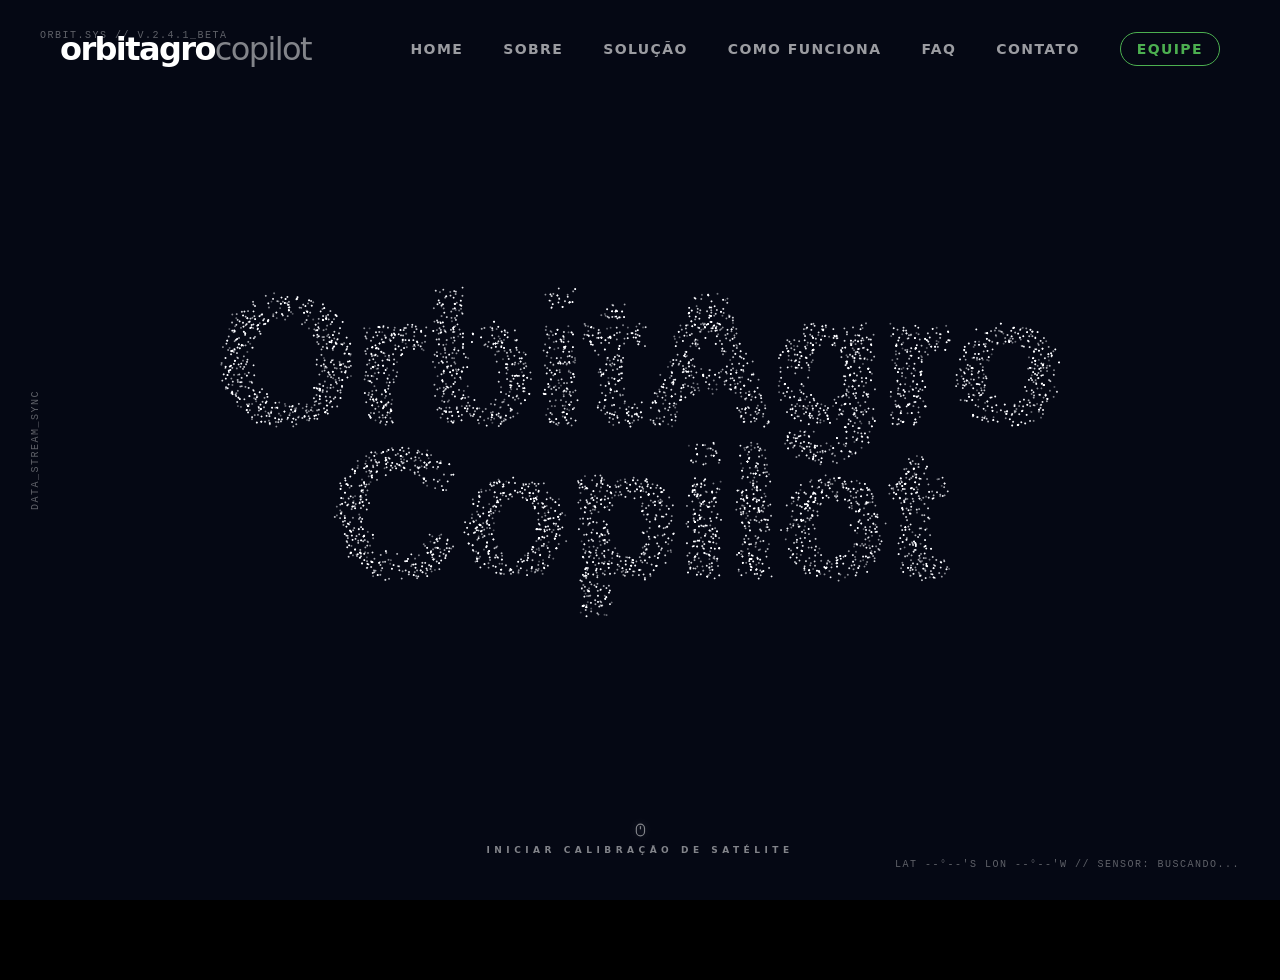
==== commit aa57ec4f: "fix: contém hotspot-layer na sessão de pragas e aumenta satelite no mobile" ====
--- a/index.html
+++ b/index.html
@@ -45,8 +45,6 @@
 
   <canvas id="particleCanvas" aria-hidden="true"></canvas>
 
-  <div id="hotspot-layer" class="hotspot-layer" aria-hidden="true"></div>
-
   <div id="pestModal" class="pest-modal-overlay" role="dialog" aria-modal="true" aria-labelledby="modalPestName">
     <div class="pest-modal">
       <button class="close-modal" id="closeModal" aria-label="Fechar Modal">&times;</button>
@@ -222,6 +220,7 @@
     </section>
 
     <section class="stage align-center stage-relative" id="stage-pragas-interativas" aria-label="Catálogo Biológico">
+      <div id="hotspot-layer" class="hotspot-layer" aria-hidden="true"></div>
       <div class="text-center-wrapper disabled-pointer">
         <span class="laudo-tag pest-etapa-tag">ANÁLISE BIOLÓGICA — ETAPA 4 DE 6</span>
         <h2 class="split-text pest-title">Catálogo Biológico</h2>
--- a/css/style.css
+++ b/css/style.css
@@ -997,6 +997,10 @@
 /* =========================================
    8. HOTSPOTS E MODAL DE PRAGAS (ESTÁGIO 5)
    ========================================= */
+.stage-relative {
+  position: relative;
+}
+
 .hotspot-layer {
   position: absolute;
   inset: 0;
@@ -2301,7 +2305,7 @@
   .top-right, .bottom-right { right: 4vw; }
 
   .viewer-border {
-    height: clamp(220px, 45vw, 320px);
+    height: clamp(280px, 58vw, 400px);
     border-radius: 14px;
   }
 
@@ -2375,7 +2379,7 @@
   }
 
   .viewer-border {
-    height: clamp(180px, 55vw, 240px);
+    height: clamp(260px, 72vw, 340px);
     border-radius: 12px;
   }
 
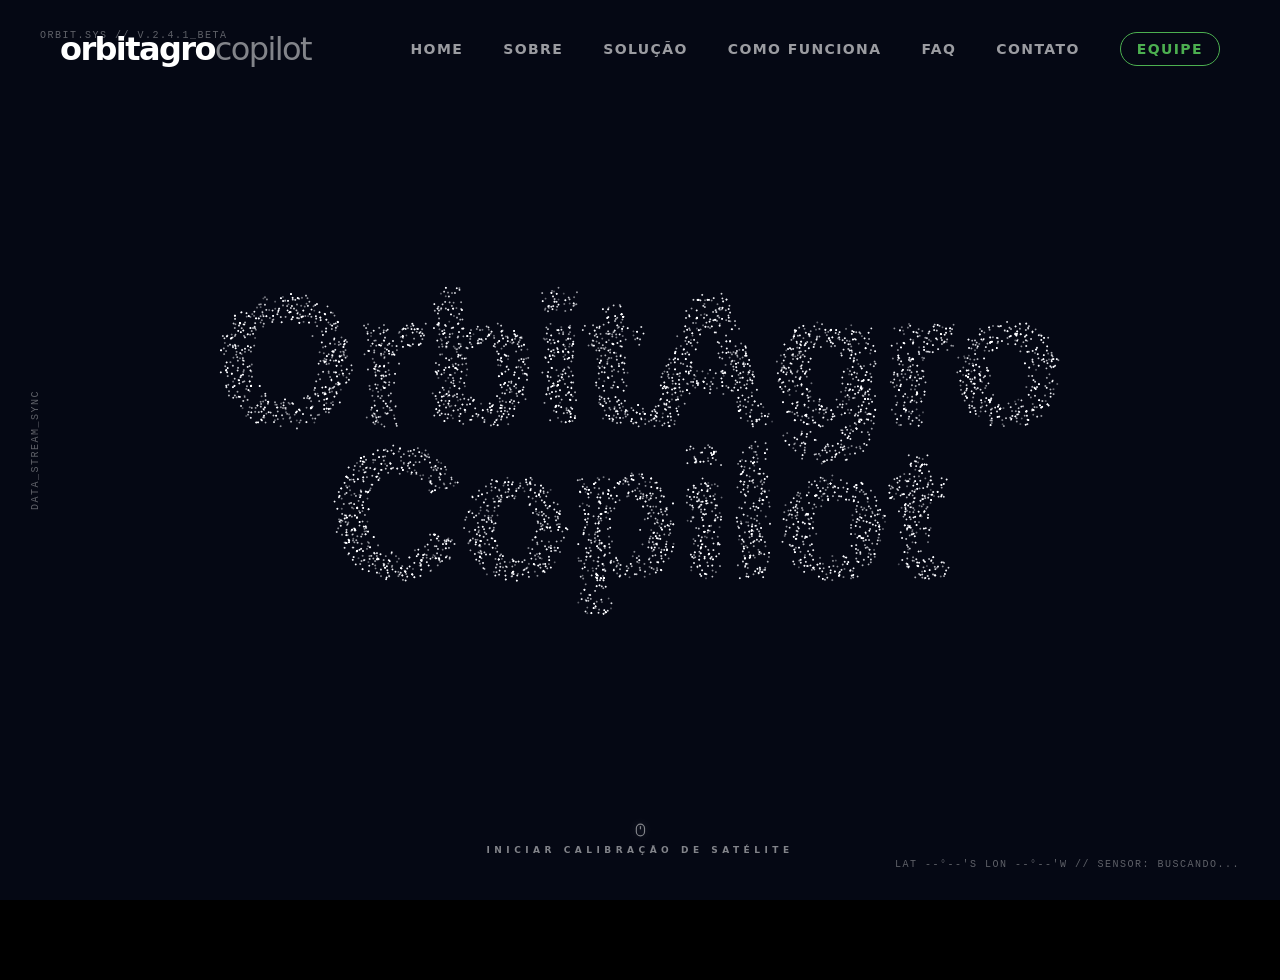
==== commit 3eb905e8: "fix: label SENTINEL sobreposto no topo do viewer, full-width" ====
--- a/index.html
+++ b/index.html
@@ -145,8 +145,8 @@
       </aside>
 
       <article class="satellite-viewer">
-        <div class="viewer-stage-label" aria-hidden="true">SENTINEL-2 // NDVI</div>
         <div class="viewer-border">
+          <div class="viewer-stage-label" aria-hidden="true">SENTINEL-2 // NDVI</div>
           <img id="img-satelite-real" src="" alt="Mapa NDVI" />
           <button class="viewer-expand-btn" id="btnExpandNdvi" aria-label="Expandir mapa NDVI">
             <svg viewBox="0 0 24 24" fill="none" stroke="currentColor" stroke-width="2.5" stroke-linecap="round" stroke-linejoin="round"><path d="M8 3H5a2 2 0 0 0-2 2v3m18 0V5a2 2 0 0 0-2-2h-3m0 18h3a2 2 0 0 0 2-2v-3M3 16v3a2 2 0 0 0 2 2h3"/></svg>
@@ -184,8 +184,8 @@
       </aside>
 
       <article class="satellite-viewer">
-        <div class="viewer-stage-label" aria-hidden="true">SENTINEL-2 // NDMI</div>
         <div class="viewer-border ndmi-border">
+          <div class="viewer-stage-label" aria-hidden="true">SENTINEL-2 // NDMI</div>
           <img id="img-satelite-umidade" src="" alt="Mapa Hídrico NDMI" />
           <button class="viewer-expand-btn viewer-expand-ndmi" id="btnExpandNdmi" aria-label="Expandir mapa NDMI">
             <svg viewBox="0 0 24 24" fill="none" stroke="currentColor" stroke-width="2.5" stroke-linecap="round" stroke-linejoin="round"><path d="M8 3H5a2 2 0 0 0-2 2v3m18 0V5a2 2 0 0 0-2-2h-3m0 18h3a2 2 0 0 0 2-2v-3M3 16v3a2 2 0 0 0 2 2h3"/></svg>
--- a/css/style.css
+++ b/css/style.css
@@ -2065,15 +2065,24 @@
   margin-bottom: 20px;
 }
 
-/* Label acima do viewer de satélite */
+/* Label sobreposto no topo do viewer de satélite */
 .viewer-stage-label {
+  position: absolute;
+  top: 0;
+  left: 0;
+  right: 0;
+  z-index: 10;
   font-family: monospace;
   font-size: 10px;
   letter-spacing: 0.2em;
-  color: rgba(255, 255, 255, 0.28);
-  text-transform: uppercase;
-  margin-bottom: 8px;
+  color: rgba(255, 255, 255, 0.75);
+  text-transform: uppercase;
   text-align: center;
+  padding: 7px 12px;
+  background: rgba(0, 0, 0, 0.55);
+  backdrop-filter: blur(6px);
+  -webkit-backdrop-filter: blur(6px);
+  border-bottom: 1px solid rgba(255, 255, 255, 0.08);
 }
 
 /* Info-item-tag (substitui h4 simples no soil-info-bar) */
@@ -2285,6 +2294,22 @@
     padding: 80px 20px 60px;
   }
 
+  #stage-satelite,
+  #stage-chuva {
+    padding-left: 0;
+    padding-right: 0;
+  }
+
+  #stage-satelite .telemetry-left,
+  #stage-satelite .telemetry-right,
+  #stage-satelite .soil-info-bar,
+  #stage-chuva .telemetry-left,
+  #stage-chuva .telemetry-right,
+  #stage-chuva .soil-info-bar {
+    padding-left: 20px;
+    padding-right: 20px;
+  }
+
   .radio-cards {
     flex-wrap: wrap;
   }
@@ -2305,7 +2330,7 @@
   .top-right, .bottom-right { right: 4vw; }
 
   .viewer-border {
-    height: clamp(280px, 58vw, 400px);
+    height: 360px;
     border-radius: 14px;
   }
 
@@ -2378,9 +2403,27 @@
     gap: 18px;
   }
 
+  #stage-satelite,
+  #stage-chuva {
+    padding-left: 0;
+    padding-right: 0;
+  }
+
+  .satellite-viewer {
+    width: 100%;
+    margin-left: 0;
+  }
+
+  .telemetry-left,
+  .telemetry-right,
+  .soil-info-bar {
+    padding-left: 16px;
+    padding-right: 16px;
+  }
+
   .viewer-border {
-    height: clamp(260px, 72vw, 340px);
-    border-radius: 12px;
+    height: 320px;
+    border-radius: 0;
   }
 
   .data-box .value {
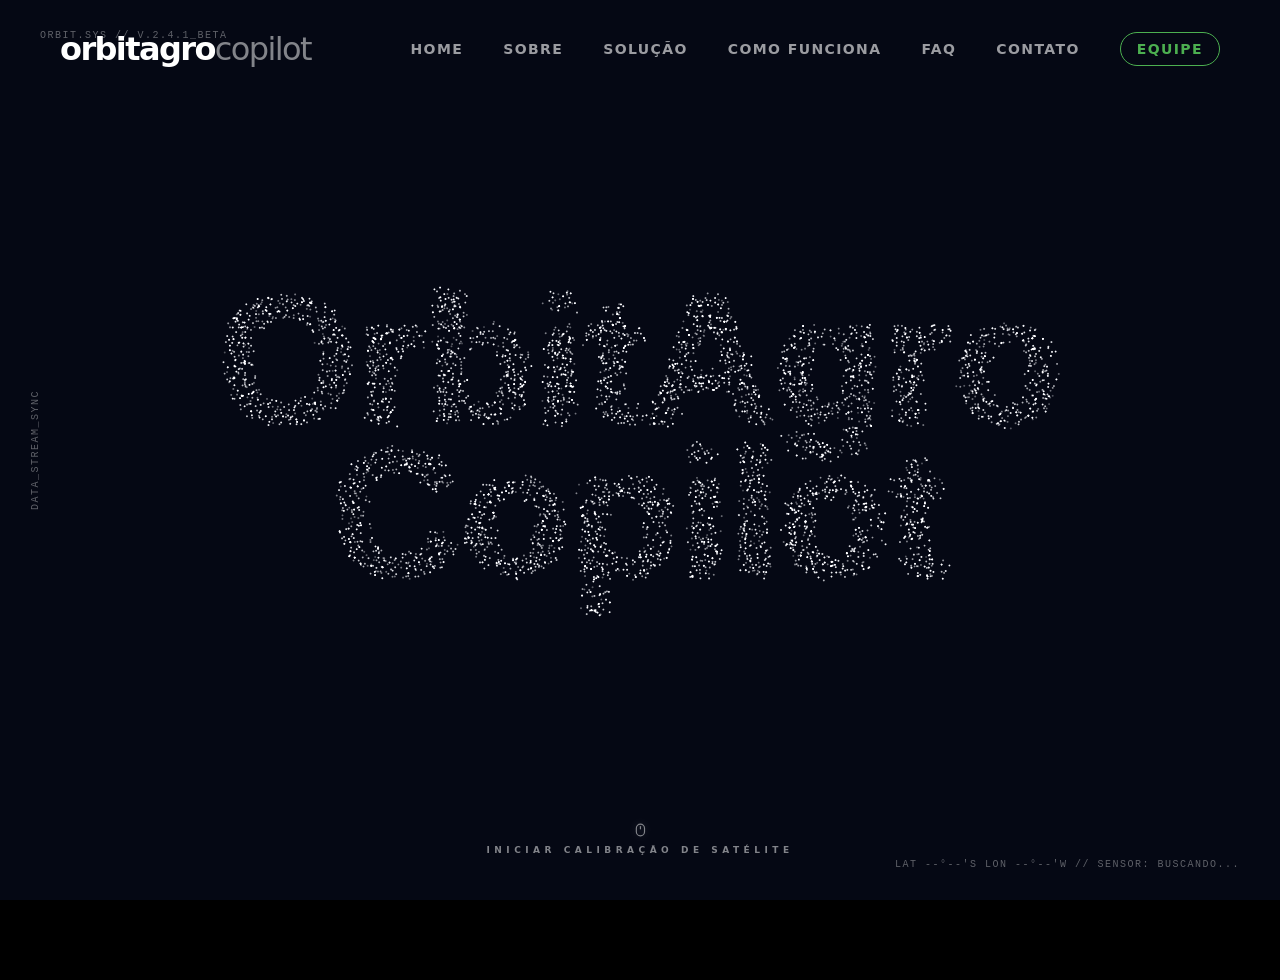
==== commit 246f7b70: "feat: WebGL rain drops e folhas WebGL animadas nos stages de chuva e pragas - Adiciona glRainCanvas " ====
--- a/index.html
+++ b/index.html
@@ -173,6 +173,7 @@
     </section>
 
     <section class="stage monitoramento-stage" id="stage-chuva" aria-label="Monitoramento NDMI">
+      <canvas id="glRainCanvas" aria-hidden="true"></canvas>
       <canvas id="rainCanvas" aria-hidden="true"></canvas>
       <aside class="telemetry-left">
         <span class="telemetry-tag">ETAPA 3 DE 6</span>
@@ -220,6 +221,7 @@
     </section>
 
     <section class="stage align-center stage-relative" id="stage-pragas-interativas" aria-label="Catálogo Biológico">
+      <canvas id="leafCanvas" aria-hidden="true"></canvas>
       <div id="hotspot-layer" class="hotspot-layer" aria-hidden="true"></div>
       <div class="text-center-wrapper disabled-pointer">
         <span class="laudo-tag pest-etapa-tag">ANÁLISE BIOLÓGICA — ETAPA 4 DE 6</span>
--- a/css/style.css
+++ b/css/style.css
@@ -2702,18 +2702,36 @@
   isolation: isolate;
 }
 
+#glRainCanvas {
+  position: absolute;
+  inset: 0;
+  width: 100%;
+  height: 100%;
+  pointer-events: none;
+  z-index: 0;
+}
+
 #rainCanvas {
   position: absolute;
   inset: 0;
   width: 100%;
   height: 100%;
   pointer-events: none;
-  z-index: 0;
-}
-
-#stage-chuva > *:not(#rainCanvas) {
+  z-index: 1;
+}
+
+#stage-chuva > *:not(#rainCanvas):not(#glRainCanvas) {
   position: relative;
-  z-index: 1;
+  z-index: 2;
+}
+
+#leafCanvas {
+  position: absolute;
+  inset: 0;
+  width: 100%;
+  height: 100%;
+  pointer-events: none;
+  z-index: 2;
 }
 
 /* =========================================
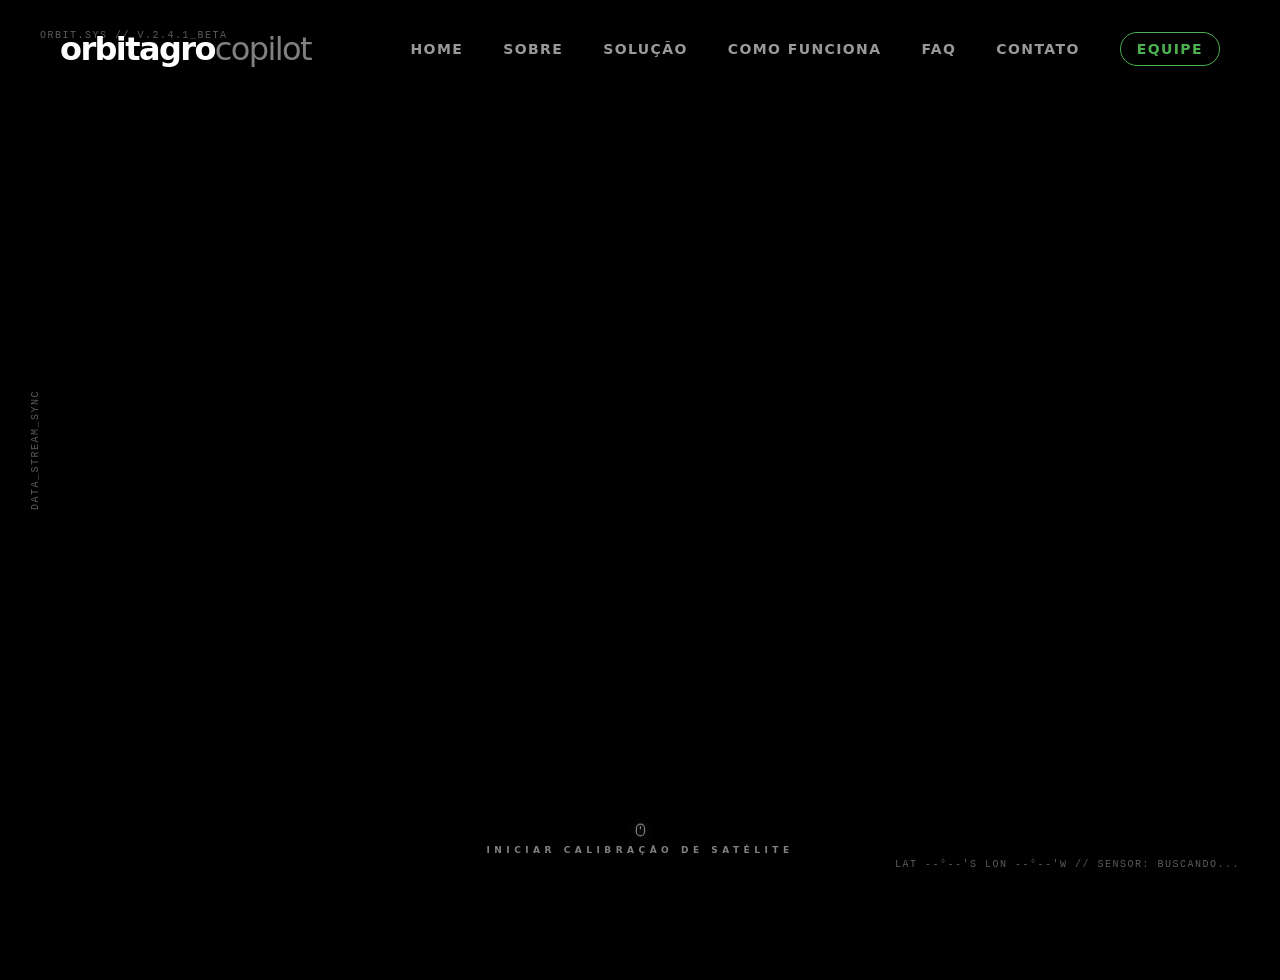
==== commit bdc392ed: "fix: resolvendo conflitos com upstream" ====
--- a/index.html
+++ b/index.html
@@ -173,7 +173,10 @@
     </section>
 
     <section class="stage monitoramento-stage" id="stage-chuva" aria-label="Monitoramento NDMI">
+<<<<<<< HEAD
+=======
       <canvas id="glRainCanvas" aria-hidden="true"></canvas>
+>>>>>>> upstream/main
       <canvas id="rainCanvas" aria-hidden="true"></canvas>
       <aside class="telemetry-left">
         <span class="telemetry-tag">ETAPA 3 DE 6</span>
@@ -221,7 +224,10 @@
     </section>
 
     <section class="stage align-center stage-relative" id="stage-pragas-interativas" aria-label="Catálogo Biológico">
+<<<<<<< HEAD
+=======
       <canvas id="leafCanvas" aria-hidden="true"></canvas>
+>>>>>>> upstream/main
       <div id="hotspot-layer" class="hotspot-layer" aria-hidden="true"></div>
       <div class="text-center-wrapper disabled-pointer">
         <span class="laudo-tag pest-etapa-tag">ANÁLISE BIOLÓGICA — ETAPA 4 DE 6</span>
--- a/css/style.css
+++ b/css/style.css
@@ -2702,7 +2702,11 @@
   isolation: isolate;
 }
 
+<<<<<<< HEAD
+#rainCanvas {
+=======
 #glRainCanvas {
+>>>>>>> upstream/main
   position: absolute;
   inset: 0;
   width: 100%;
@@ -2711,6 +2715,13 @@
   z-index: 0;
 }
 
+<<<<<<< HEAD
+#stage-chuva > *:not(#rainCanvas) {
+  position: relative;
+  z-index: 1;
+}
+
+=======
 #rainCanvas {
   position: absolute;
   inset: 0;
@@ -2734,6 +2745,7 @@
   z-index: 2;
 }
 
+>>>>>>> upstream/main
 /* =========================================
    15. PEST SECTION — HUD & OVERLAY POLISH
    ========================================= */
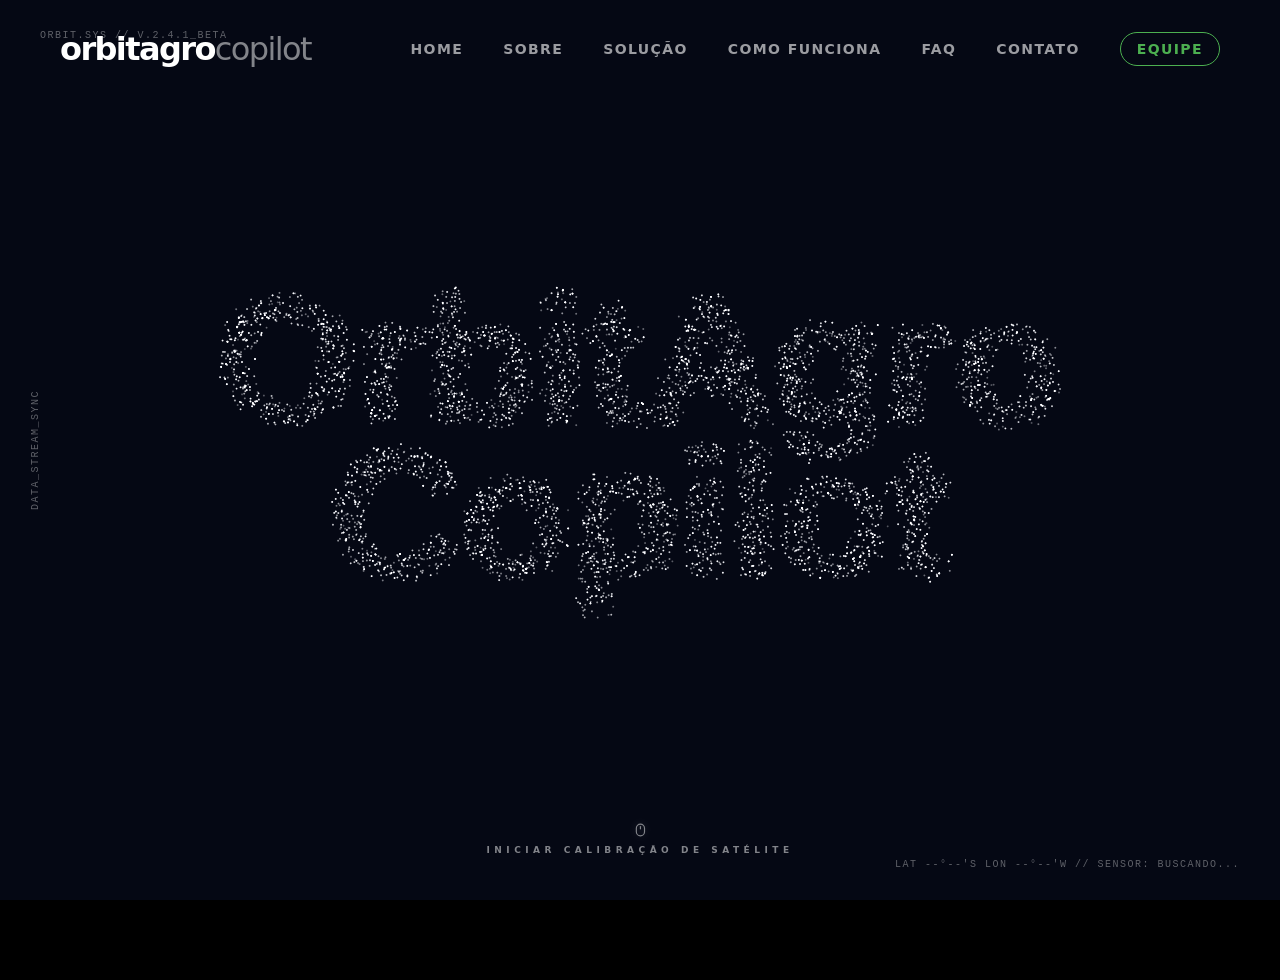
==== commit c977bfad: "fix: resolve conflitos de merge que quebravam o JavaScript Restaura script.js, index.html e style.cs" ====
--- a/index.html
+++ b/index.html
@@ -173,10 +173,7 @@
     </section>
 
     <section class="stage monitoramento-stage" id="stage-chuva" aria-label="Monitoramento NDMI">
-<<<<<<< HEAD
-=======
       <canvas id="glRainCanvas" aria-hidden="true"></canvas>
->>>>>>> upstream/main
       <canvas id="rainCanvas" aria-hidden="true"></canvas>
       <aside class="telemetry-left">
         <span class="telemetry-tag">ETAPA 3 DE 6</span>
@@ -224,10 +221,7 @@
     </section>
 
     <section class="stage align-center stage-relative" id="stage-pragas-interativas" aria-label="Catálogo Biológico">
-<<<<<<< HEAD
-=======
       <canvas id="leafCanvas" aria-hidden="true"></canvas>
->>>>>>> upstream/main
       <div id="hotspot-layer" class="hotspot-layer" aria-hidden="true"></div>
       <div class="text-center-wrapper disabled-pointer">
         <span class="laudo-tag pest-etapa-tag">ANÁLISE BIOLÓGICA — ETAPA 4 DE 6</span>
--- a/css/style.css
+++ b/css/style.css
@@ -2702,11 +2702,7 @@
   isolation: isolate;
 }
 
-<<<<<<< HEAD
-#rainCanvas {
-=======
 #glRainCanvas {
->>>>>>> upstream/main
   position: absolute;
   inset: 0;
   width: 100%;
@@ -2715,13 +2711,6 @@
   z-index: 0;
 }
 
-<<<<<<< HEAD
-#stage-chuva > *:not(#rainCanvas) {
-  position: relative;
-  z-index: 1;
-}
-
-=======
 #rainCanvas {
   position: absolute;
   inset: 0;
@@ -2745,7 +2734,6 @@
   z-index: 2;
 }
 
->>>>>>> upstream/main
 /* =========================================
    15. PEST SECTION — HUD & OVERLAY POLISH
    ========================================= */
